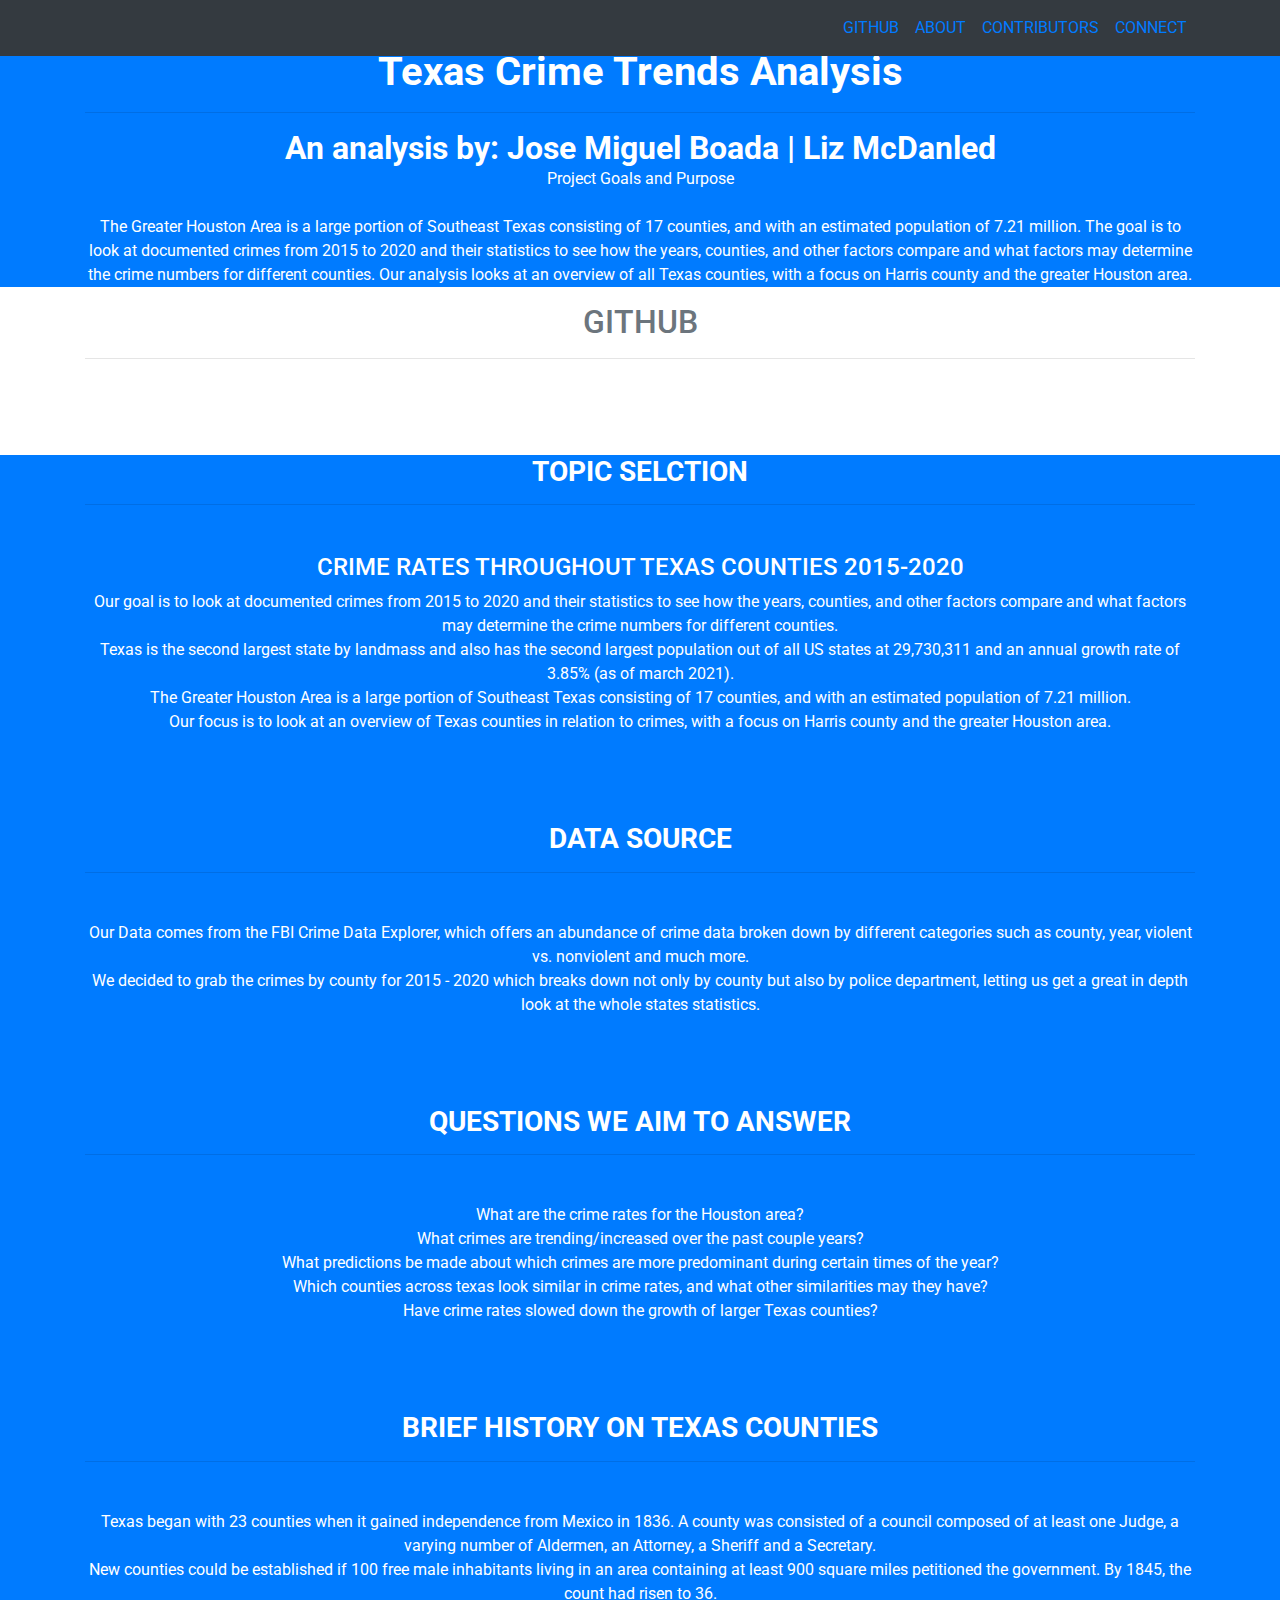
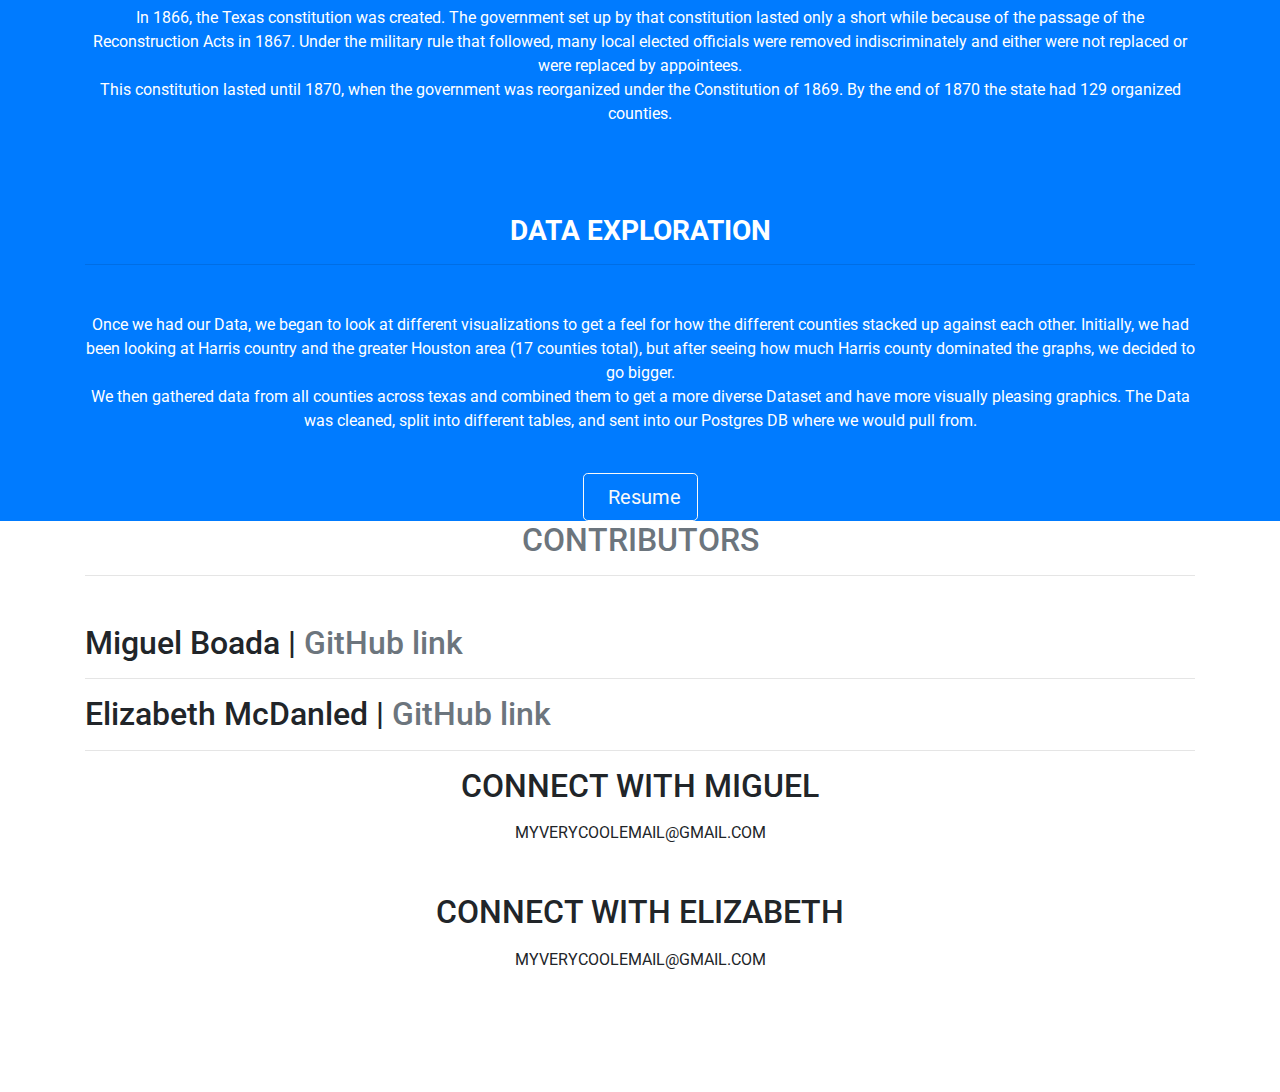
==== HTML_Deployment/index.html @ 26bda782 "Create index.html" ====
<!DOCTYPE html>
<html lang="en">

<head>
    <meta charset="utf-8" />
    <meta name="viewport" content="width=device-width, initial-scale=1, shrink-to-fit=no" />
    <meta name="description" content="" />
    <meta name="author" content="" />

    <title>Texas Crime Trends | Rice University Data Analytics Bootcamp Final</title>

    <!-- Bootstrap CSS -->
    <link rel="stylesheet" href="https://stackpath.bootstrapcdn.com/bootstrap/4.3.1/css/bootstrap.min.css"
        integrity="sha384-ggOyR0iXCbMQv3Xipma34MD+dH/1fQ784/j6cY/iJTQUOhcWr7x9JvoRxT2MZw1T" crossorigin="anonymous" />

    <!-- Font Awesome -->
    <link rel="stylesheet" href="https://use.fontawesome.com/releases/v5.8.1/css/all.css"
        integrity="sha384-50oBUHEmvpQ+1lW4y57PTFmhCaXp0ML5d60M1M7uH2+nqUivzIebhndOJK28anvf" crossorigin="anonymous" />

    <!-- Google Font -->
    <link href="https://fonts.googleapis.com/css?family=Roboto:100,300,400,500,700" rel="stylesheet" />

    <!-- Custom styles for this template -->
    <link href="assets/css/styles.css" rel="stylesheet" />
</head>

<body id="page-top">
    <!-- Navbar -->
    <nav class="navbar navbar-expand-lg bg-dark fixed-top text-uppercase" id="mainNav">
        <div class="container">
            <button class="navbar-toggler navbar-toggler-right text-uppercase text-white rounded" type="button"
                data-toggle="collapse" data-target="#navbarResponsive" aria-controls="navbarResponsive"
                aria-expanded="false" aria-label="Toggle navigation">
                <i class="fas fa-bars"></i>
            </button>
            <div class="collapse navbar-collapse" id="navbarResponsive">
                <ul class="navbar-nav ml-auto">
                    <li class="nav-item">
                        <a class="nav-link " href="#github">GitHub</a>
                    </li>
                    <li class="nav-item">
                        <a class="nav-link" href="#about">About</a>
                    </li>
                    <li class="nav-item">
                        <a class="nav-link" href="#contributors">Contributors</a>
                    </li>
                    <li class="nav-item">
                        <a class="nav-link" href="#connect">Connect</a>
                    </li>
                </ul>
            </div>
        </div>
    </nav>

    <!-- Header -->
    <header class="masthead bg-primary text-white text-center">
        <div class="container">
            <img class="img-fluid mb-5 d-block mx-auto rounded-circle" src="assets/img/jane.jpg" alt="" />
            <h1 class="mb-0 "><b>Texas Crime Trends Analysis</b></h1>
            <hr />
            <h2 class="mb-0">
                <b>An analysis by: Jose Miguel Boada | Liz McDanled</b>
            </h2>

            <!-- Replace this text with your brand statement or other short text about you. -->
            <p class="brand-statement">
                Project Goals and Purpose
                <br>
                <br>
                The Greater Houston Area is a large portion of Southeast Texas 
                consisting of 17 counties, and with an estimated population of 7.21 
                million. The goal is to look at documented crimes from 2015 to 
                2020 and their statistics to see how the years, counties, 
                and other factors compare and what factors may determine the 
                crime numbers for different counties. 
                Our analysis looks at an overview of all Texas counties, 
                with a focus on Harris county and the greater Houston area.
            </p>
        </div>
    </header>

    <!-- Portfolio Grid Section -->
    <section class="portfolio" id="github">
        <div class="container">
            <h2 class="text-center text-uppercase text-secondary mb-0">
                GitHub
            </h2>
            <hr class="star-dark mb-5" />

            <!-- Each project should include a header and a picture or animated gif.-->
            <div class="row">
                <div class="col-md-6 col-lg-4">
                    <a class="portfolio-item d-block mx-auto" data-toggle="modal" data-target="#portfolio-modal-1">
                        <div class="portfolio-item-caption d-flex position-absolute h-100 w-100">
                            <div class="portfolio-item-caption-content my-auto w-100 text-center text-white">
                                <p>Project #1</p>
                                <i class="fas fa-search-plus fa-2x"></i>
                            </div>
                        </div>
                        <img class="img-fluid" src="assets/img/portfolio/project1.jpg" alt="" />
                    </a>
                </div>
                <div class="col-md-6 col-lg-4">
                    <a class="portfolio-item d-block mx-auto" data-toggle="modal" data-target="#portfolio-modal-2">
                        <div class="portfolio-item-caption d-flex position-absolute h-100 w-100">
                            <div class="portfolio-item-caption-content my-auto w-100 text-center text-white">
                                <p>Project #2</p>
                                <i class="fas fa-search-plus fa-2x"></i>
                            </div>
                        </div>
                        <img class="img-fluid" src="assets/img/portfolio/project2.jpg" alt="" />
                    </a>
                </div>
                <div class="col-md-6 col-lg-4">
                    <a class="portfolio-item d-block mx-auto" data-toggle="modal" data-target="#portfolio-modal-3">
                        <div class="portfolio-item-caption d-flex position-absolute h-100 w-100">
                            <div class="portfolio-item-caption-content my-auto w-100 text-center text-white">
                                <p>Project #3</p>
                                <i class="fas fa-search-plus fa-2x"></i>
                            </div>
                        </div>
                        <img class="img-fluid" src="assets/img/portfolio/project3.jpg" alt="" />
                    </a>
                </div>
                <div class="col-md-6 col-lg-4">
                    <a class="portfolio-item d-block mx-auto" data-toggle="modal" data-target="#portfolio-modal-4">
                        <div class="portfolio-item-caption d-flex position-absolute h-100 w-100">
                            <div class="portfolio-item-caption-content my-auto w-100 text-center text-white">
                                <p>Project #4</p>
                                <i class="fas fa-search-plus fa-3x"></i>
                            </div>
                        </div>
                        <img class="img-fluid" src="assets/img/portfolio/project4.jpg" alt="" />
                    </a>
                </div>
                <div class="col-md-6 col-lg-4">
                    <a class="portfolio-item d-block mx-auto" data-toggle="modal" data-target="#portfolio-modal-5">
                        <div class="portfolio-item-caption d-flex position-absolute h-100 w-100">
                            <div class="portfolio-item-caption-content my-auto w-100 text-center text-white">
                                <p>Project #5</p>
                                <i class="fas fa-search-plus fa-2x"></i>
                            </div>
                        </div>
                        <img class="img-fluid" src="assets/img/portfolio/project5.jpg" alt="" />
                    </a>
                </div>
                <div class="col-md-6 col-lg-4">
                    <a class="portfolio-item d-block mx-auto" data-toggle="modal" data-target="#portfolio-modal-6">
                        <div class="portfolio-item-caption d-flex position-absolute h-100 w-100">
                            <div class="portfolio-item-caption-content my-auto w-100 text-center text-white">
                                <p>Project #6</p>
                                <i class="fas fa-search-plus fa-2x"></i>
                            </div>
                        </div>
                        <img class="img-fluid" src="assets/img/portfolio/project6.jpg" alt="" />
                    </a>
                </div>
            </div>
        </div>
    </section>

    <!-- About Section -->
    <section class="bg-primary text-white mb-0" id="about">
        <div class="container">
            <h3 class="text-center text-uppercase text-white">
                <b>Topic Selction</b>
            </h3>
            <hr class="star-light mb-5" />

            <h4 class="text-center text-uppercase text-white">
                Crime Rates throughout Texas counties 2015-2020 
            </h4>
            <!-- <hr class="star-light mb-5" /> -->

            <p class="about-me text-center">
                Our goal is to look at documented crimes from 2015 to 2020 
                and their statistics to see how the years, counties, and other 
                factors compare and what factors may determine the crime numbers 
                for different counties.
                <br>
                Texas is the second largest state by landmass and also has the 
                second largest population out of all US states at 29,730,311 and 
                an annual growth rate of 3.85% (as of march 2021).
                <br>
                The Greater Houston Area is a large portion of Southeast Texas 
                consisting of 17 counties, and with an estimated population of 
                7.21 million. 
                <br>
                Our focus is to look at an overview of Texas counties in relation 
                to crimes, with a focus on Harris county and the greater Houston 
                area. 
            </p>

            <br>
            <br>
            <br>

            <h3 class="text-center text-uppercase text-white">
                <b>Data Source</b>
            </h3>
            <hr class="star-light mb-5" />

            <p class="about-me text-center">
                Our Data comes from the FBI Crime Data Explorer, 
                which offers an abundance of crime data broken down by 
                different categories such as county, year, violent vs. 
                nonviolent and much more. 
                <br>
                We decided to grab the crimes by county for 2015 - 2020 
                which breaks down not only by county but also by police 
                department, letting us get a great in depth look at the 
                whole states statistics.
            </p>

            <br>
            <br>
            <br>

            <h3 class="text-center text-uppercase text-white">
                <b>Questions we aim to answer</b>
            </h3>
            <hr class="star-light mb-5" />

            <p class="about-me text-center">
                What are the crime rates for the Houston area?
               <br>
                What crimes are trending/increased over the past couple years?
               <br>
                What predictions be made about which crimes are more predominant during certain times of the year?
               <br>
                Which counties across texas look similar in crime rates, and what other similarities may they have?
               <br>
                Have crime rates slowed down the growth of larger Texas counties? 
            </p>

            <br>
            <br>
            <br>

            <h3 class="text-center text-uppercase text-white">
                <b>Brief History on Texas Counties</b>
            </h3>
            <hr class="star-light mb-5" />

            <p class="about-me text-center">
                Texas began with 23 counties when it gained independence 
                from Mexico in 1836. A county was consisted of a council 
                composed of at least one Judge, a varying number of Aldermen, 
                an Attorney, a Sheriff and a Secretary. 
                <br>
                New counties could be established if 100 free male inhabitants 
                living in an area containing at least 900 square miles petitioned 
                the government. By 1845, the count had risen to 36.
                <br>
                In 1866, the Texas constitution was created. The government 
                set up by that constitution lasted only a short while because of 
                the passage of the Reconstruction Acts in 1867. Under the military 
                rule that followed, many local elected officials were removed 
                indiscriminately and either were not replaced or were replaced by 
                appointees. 
                <br>
                This constitution lasted until 1870, when the government was 
                reorganized under the Constitution of 1869. By the end of 1870 
                the state had 129 organized counties.  
            </p>

            <br>
            <br>
            <br>

            <h3 class="text-center text-uppercase text-white">
                <b>Data Exploration
                </b>
            </h3>
            <hr class="star-light mb-5" />

            <p class="about-me text-center">
                Once we had our Data, we began to look at different visualizations 
                to get a feel for how the different counties stacked up against 
                each other. Initially, we had been looking at Harris country and 
                the greater Houston area (17 counties total), but after seeing how 
                much Harris county dominated the graphs, we decided to go bigger.
                <br>
                We then gathered data from all counties across texas and combined 
                them to get a more diverse Dataset and have more visually pleasing 
                graphics. The Data was cleaned, split into different tables, and 
                sent into our Postgres DB where we would pull from.  
            </p>

        </div>
        <div class="container">
            <div class="col-md-10 offset-md-1">
                <div class="row text-center skills-row">

                    <!-- Replace these icons and text with skills you want to show case -->
                    <!-- You should ideally not include any more than 5-6 tech skills -->
                    <div class="col">
                        <i class="fab fa-html5 fa-3x"></i>
                    </div>
                    <div class="col">
                        <i class="fab fa-css3-alt fa-3x"></i>
                    </div>
                    <div class="col">
                        <i class="fab fa-js-square fa-3x"></i>
                    </div>
                    <div class="col">
                        <i class="fab fa-node fa-3x"></i>
                    </div>
                    <div class="col">
                        <i class="fab fa-git fa-3x"></i>
                    </div>
                </div>
            </div>
            <div class="text-center mt-4">
                <a class="btn btn-lg btn-outline-light" href="#">
                    <i class="fas fa-download mr-2"></i>
                    Resume
                </a>
            </div>
        </div>
    </section>

    <!-- Education -->
    <section class="education" id="contributors">
        <div class="container">
            <h2 class="text-center text-uppercase text-secondary mb-0">
                Contributors
            </h2>
            <hr class="star-dark mb-5" />
            <div class="credential">
                <h2 class="location mb-0">
                    Miguel Boada |
                    <span class="credential-date text-muted">GitHub link</span>
                    <li class="list-inline-item">
                        <a class="btn-social text-center rounded-circle" href="https://github.com/MiguelB512">
                            <i class="fab fa-github"></i>
                        </a>
                    </li>
                </h2>
            </div>
            <hr class="credential-divider" />
            <div class="credential">
                <h2 class="location mb-0">
                    Elizabeth McDanled |
                    <span class="credential-date text-muted">GitHub link</span>
                    <li class="list-inline-item">
                        <a class="btn-social text-center rounded-circle" href="https://github.com/liz-mcdaneld">
                            <i class="fab fa-github"></i>
                        </a>
                    </li>
                </h2>
                </p>
            </div>
            <hr class="credential-divider" />
        </div>
    </section>

    <!-- Footer -->
    <footer class="footer text-center" id="connect">
        <div class="container">
            <div class="row">
                <div class="col-md-6 offset-md-3">
                    <h2 class="text-center text-uppercase mb-3">
                        Connect with Miguel
                    </h2>
                    <p class="text-uppercase mb-4">
                        myverycoolemail@gmail.com
                    </p>
                    <ul class="list-inline mb-0">
                        <li class="list-inline-item">
                            <a class="btn-social text-center rounded-circle" href="#">
                                <i class="fab fa-fw fa-linkedin-in"></i>
                            </a>
                        </li>
                    </ul>
                </div>
            </div>
        </div>
    </footer>

    <!-- Footer -->
    <footer class="footer text-center" id="connect">
        <div class="container">
            <div class="row">
                <div class="col-md-6 offset-md-3">
                    <h2 class="text-center text-uppercase mb-3">
                        Connect with Elizabeth
                    </h2>
                    <p class="text-uppercase mb-4">
                        myverycoolemail@gmail.com
                    </p>
                    <ul class="list-inline mb-0">
                        <li class="list-inline-item">
                            <a class="btn-social text-center rounded-circle" href="#">
                                <i class="fab fa-fw fa-linkedin-in"></i>
                            </a>
                        </li>
                    </ul>
                </div>
            </div>
        </div>
    </footer>

    <div class="copyright py-4 text-center text-white">
        <div class="container">
            <small>Copyright &copy; Miguel Boada and Elizabeth McDaneld 2022</small>
        </div>
    </div>



    <!-- Portfolio Modals: These are what open up when you click on each project. Replace the information as needed. -->
    <!-- Portfolio Modal 1 -->
    <div class="modal portfolio-modal mfp-hide" id="portfolio-modal-1">
        <div class="portfolio-modal-dialog bg-white">
            <a class="close-button portfolio-modal-dismiss" href="#" data-dismiss="modal">
                <i class="fa fa-2x fa-times close-link"></i>
            </a>
            <div class="container text-center">
                <div class="row">
                    <div class="col-lg-8 mx-auto">
                        <h2 class="text-secondary text-uppercase mb-0">
                            Project Name 1
                        </h2>
                        <hr class="star-dark mb-5" />
                        <img class="img-fluid mb-5" src="img/portfolio/project1.jpg" alt="" />
                        <p class="mb-5">
                            Lorem ipsum dolor sit amet, consectetur
                            adipisicing elit. Mollitia neque assumenda ipsam
                            nihil, molestias magnam, recusandae quos quis
                            inventore quisquam velit asperiores, vitae?
                            Reprehenderit soluta, eos quod consequuntur
                            itaque. Nam.
                        </p>
                        <a class="btn btn-primary portfolio-modal-dismiss" href="#">
                            Live Demo</a>
                        <a class="btn btn-primary portfolio-modal-dismiss" href="#">
                            View Code</a>
                    </div>
                </div>
            </div>
        </div>
    </div>

    <!-- Portfolio Modal 2 -->
    <div class="modal portfolio-modal mfp-hide" id="portfolio-modal-2">
        <div class="portfolio-modal-dialog bg-white">
            <a class="close-button portfolio-modal-dismiss" href="#" data-dismiss="modal">
                <i class="fa fa-2x fa-times close-link"></i>
            </a>
            <div class="container text-center">
                <div class="row">
                    <div class="col-lg-8 mx-auto">
                        <h2 class="text-secondary text-uppercase mb-0">
                            Project Name
                        </h2>
                        <hr class="star-dark mb-5" />
                        <img class="img-fluid mb-5" src="img/portfolio/project2.jpg" alt="" />
                        <p class="mb-5">
                            Lorem ipsum dolor sit amet, consectetur
                            adipisicing elit. Mollitia neque assumenda ipsam
                            nihil, molestias magnam, recusandae quos quis
                            inventore quisquam velit asperiores, vitae?
                            Reprehenderit soluta, eos quod consequuntur
                            itaque. Nam.
                        </p>
                        <a class="btn btn-primary portfolio-modal-dismiss" href="#">
                            Live Demo
                        </a>

                        <a class="btn btn-primary portfolio-modal-dismiss" href="#">
                            View Code</a>
                    </div>
                </div>
            </div>
        </div>
    </div>

    <!-- Portfolio Modal 3 -->
    <div class="modal portfolio-modal mfp-hide" id="portfolio-modal-3">
        <div class="portfolio-modal-dialog bg-white">
            <a class="close-button portfolio-modal-dismiss" href="#" data-dismiss="modal">
                <i class="fa fa-2x fa-times close-link"></i>
            </a>
            <div class="container text-center">
                <div class="row">
                    <div class="col-lg-8 mx-auto">
                        <h2 class="text-secondary text-uppercase mb-0">
                            Project Name
                        </h2>
                        <hr class="star-dark mb-5" />
                        <img class="img-fluid mb-5" src="img/portfolio/project3.jpg" alt="" />
                        <p class="mb-5">
                            Lorem ipsum dolor sit amet, consectetur
                            adipisicing elit. Mollitia neque assumenda ipsam
                            nihil, molestias magnam, recusandae quos quis
                            inventore quisquam velit asperiores, vitae?
                            Reprehenderit soluta, eos quod consequuntur
                            itaque. Nam.
                        </p>
                        <a class="btn btn-primary portfolio-modal-dismiss" href="#">
                            Live Demo
                        </a>

                        <a class="btn btn-primary portfolio-modal-dismiss" href="#">
                            View Code</a>
                    </div>
                </div>
            </div>
        </div>
    </div>

    <!-- Portfolio Modal 4 -->
    <div class="modal portfolio-modal mfp-hide" id="portfolio-modal-4">
        <div class="portfolio-modal-dialog bg-white">
            <a class="close-button portfolio-modal-dismiss" href="#" data-dismiss="modal">
                <i class="fa fa-2x fa-times close-link"></i>
            </a>
            <div class="container text-center">
                <div class="row">
                    <div class="col-lg-8 mx-auto">
                        <h2 class="text-secondary text-uppercase mb-0">
                            Project Name
                        </h2>
                        <hr class="star-dark mb-5" />
                        <img class="img-fluid mb-5" src="img/portfolio/project4.jpg" alt="" />
                        <p class="mb-5">
                            Lorem ipsum dolor sit amet, consectetur
                            adipisicing elit. Mollitia neque assumenda ipsam
                            nihil, molestias magnam, recusandae quos quis
                            inventore quisquam velit asperiores, vitae?
                            Reprehenderit soluta, eos quod consequuntur
                            itaque. Nam.
                        </p>
                        <a class="btn btn-primary portfolio-modal-dismiss" href="#">
                            Live Demo
                        </a>

                        <a class="btn btn-primary portfolio-modal-dismiss" href="#">
                            View Code</a>
                    </div>
                </div>
            </div>
        </div>
    </div>

    <!-- Portfolio Modal 5 -->
    <div class="modal portfolio-modal mfp-hide" id="portfolio-modal-5">
        <div class="portfolio-modal-dialog bg-white">
            <a class="close-button portfolio-modal-dismiss" href="#" data-dismiss="modal">
                <i class="fa fa-2x fa-times close-link"></i>
            </a>
            <div class="container text-center">
                <div class="row">
                    <div class="col-lg-8 mx-auto">
                        <h2 class="text-secondary text-uppercase mb-0">
                            Project Name
                        </h2>
                        <hr class="star-dark mb-5" />
                        <img class="img-fluid mb-5" src="img/portfolio/project5.jpg" alt="" />
                        <p class="mb-5">
                            Lorem ipsum dolor sit amet, consectetur
                            adipisicing elit. Mollitia neque assumenda ipsam
                            nihil, molestias magnam, recusandae quos quis
                            inventore quisquam velit asperiores, vitae?
                            Reprehenderit soluta, eos quod consequuntur
                            itaque. Nam.
                        </p>
                        <a class="btn btn-primary portfolio-modal-dismiss" href="#">
                            Live Demo
                        </a>

                        <a class="btn btn-primary portfolio-modal-dismiss" href="#">
                            View Code</a>
                    </div>
                </div>
            </div>
        </div>
    </div>

    <!-- Portfolio Modal 6 -->
    <div class="modal portfolio-modal mfp-hide" id="portfolio-modal-6">
        <div class="portfolio-modal-dialog bg-white">
            <a class="close-button portfolio-modal-dismiss" href="#" data-dismiss="modal">
                <i class="fa fa-2x fa-times close-link"></i>
            </a>
            <div class="container text-center">
                <div class="row">
                    <div class="col-lg-8 mx-auto">
                        <h2 class="text-secondary text-uppercase mb-0">
                            Project Name
                        </h2>
                        <hr class="star-dark mb-5" />
                        <img class="img-fluid mb-5" src="img/portfolio/project6.jpg" alt="" />
                        <p class="mb-5">
                            Lorem ipsum dolor sit amet, consectetur
                            adipisicing elit. Mollitia neque assumenda ipsam
                            nihil, molestias magnam, recusandae quos quis
                            inventore quisquam velit asperiores, vitae?
                            Reprehenderit soluta, eos quod consequuntur
                            itaque. Nam.
                        </p>
                        <a class="btn btn-primary portfolio-modal-dismiss" href="#">
                            Live Demo
                        </a>

                        <a class="btn btn-primary portfolio-modal-dismiss" href="#">
                            View Code</a>
                    </div>
                </div>
            </div>
        </div>
    </div>

    <!-- Bootstrap core JavaScript -->
    <script src="https://code.jquery.com/jquery-3.3.1.slim.min.js"
        integrity="sha384-q8i/X+965DzO0rT7abK41JStQIAqVgRVzpbzo5smXKp4YfRvH+8abtTE1Pi6jizo"
        crossorigin="anonymous"></script>
    <script src="https://cdnjs.cloudflare.com/ajax/libs/popper.js/1.14.7/umd/popper.min.js"
        integrity="sha384-UO2eT0CpHqdSJQ6hJty5KVphtPhzWj9WO1clHTMGa3JDZwrnQq4sF86dIHNDz0W1"
        crossorigin="anonymous"></script>
    <script src="https://stackpath.bootstrapcdn.com/bootstrap/4.3.1/js/bootstrap.min.js"
        integrity="sha384-JjSmVgyd0p3pXB1rRibZUAYoIIy6OrQ6VrjIEaFf/nJGzIxFDsf4x0xIM+B07jRM"
        crossorigin="anonymous"></script>

    <!-- Plugin JavaScript -->
    <script src="https://code.jquery.com/ui/1.12.0/jquery-ui.js"
        integrity="sha256-0YPKAwZP7Mp3ALMRVB2i8GXeEndvCq3eSl/WsAl1Ryk=" crossorigin="anonymous"></script>
</body>

</html>
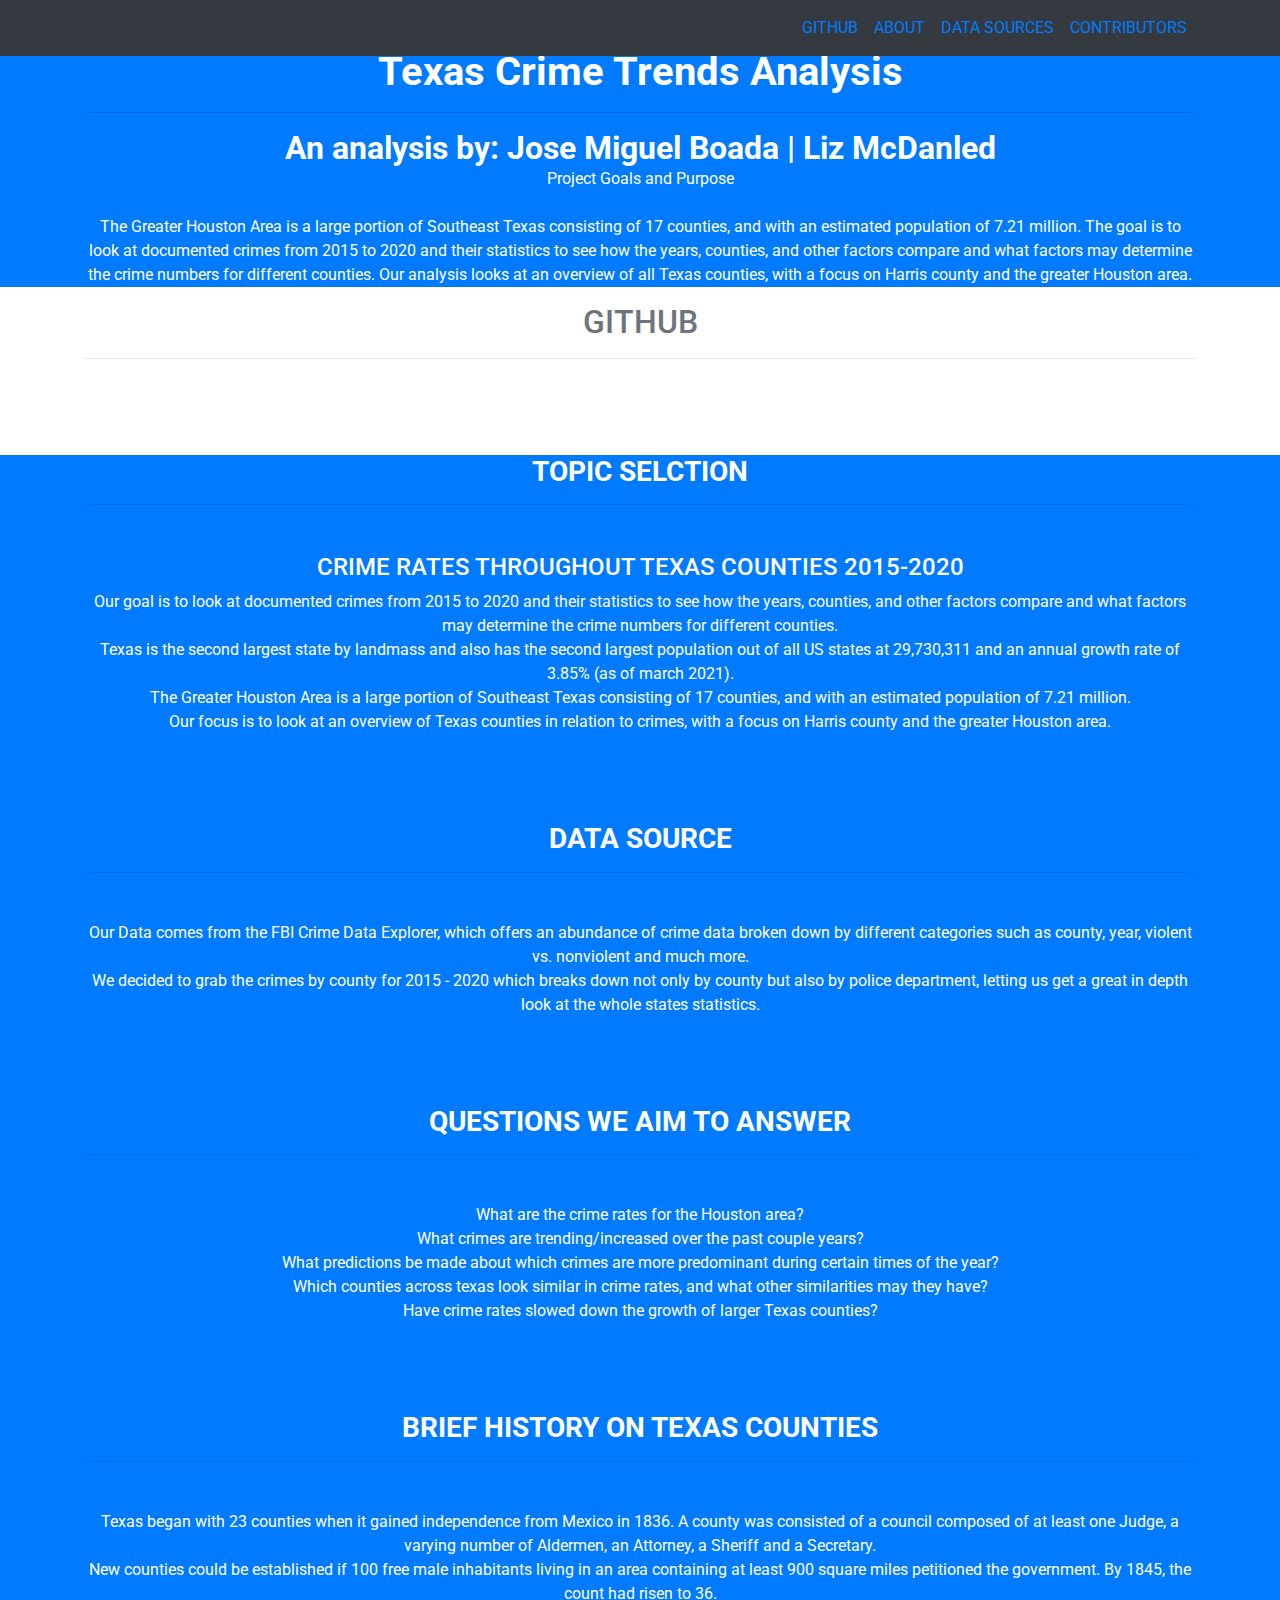
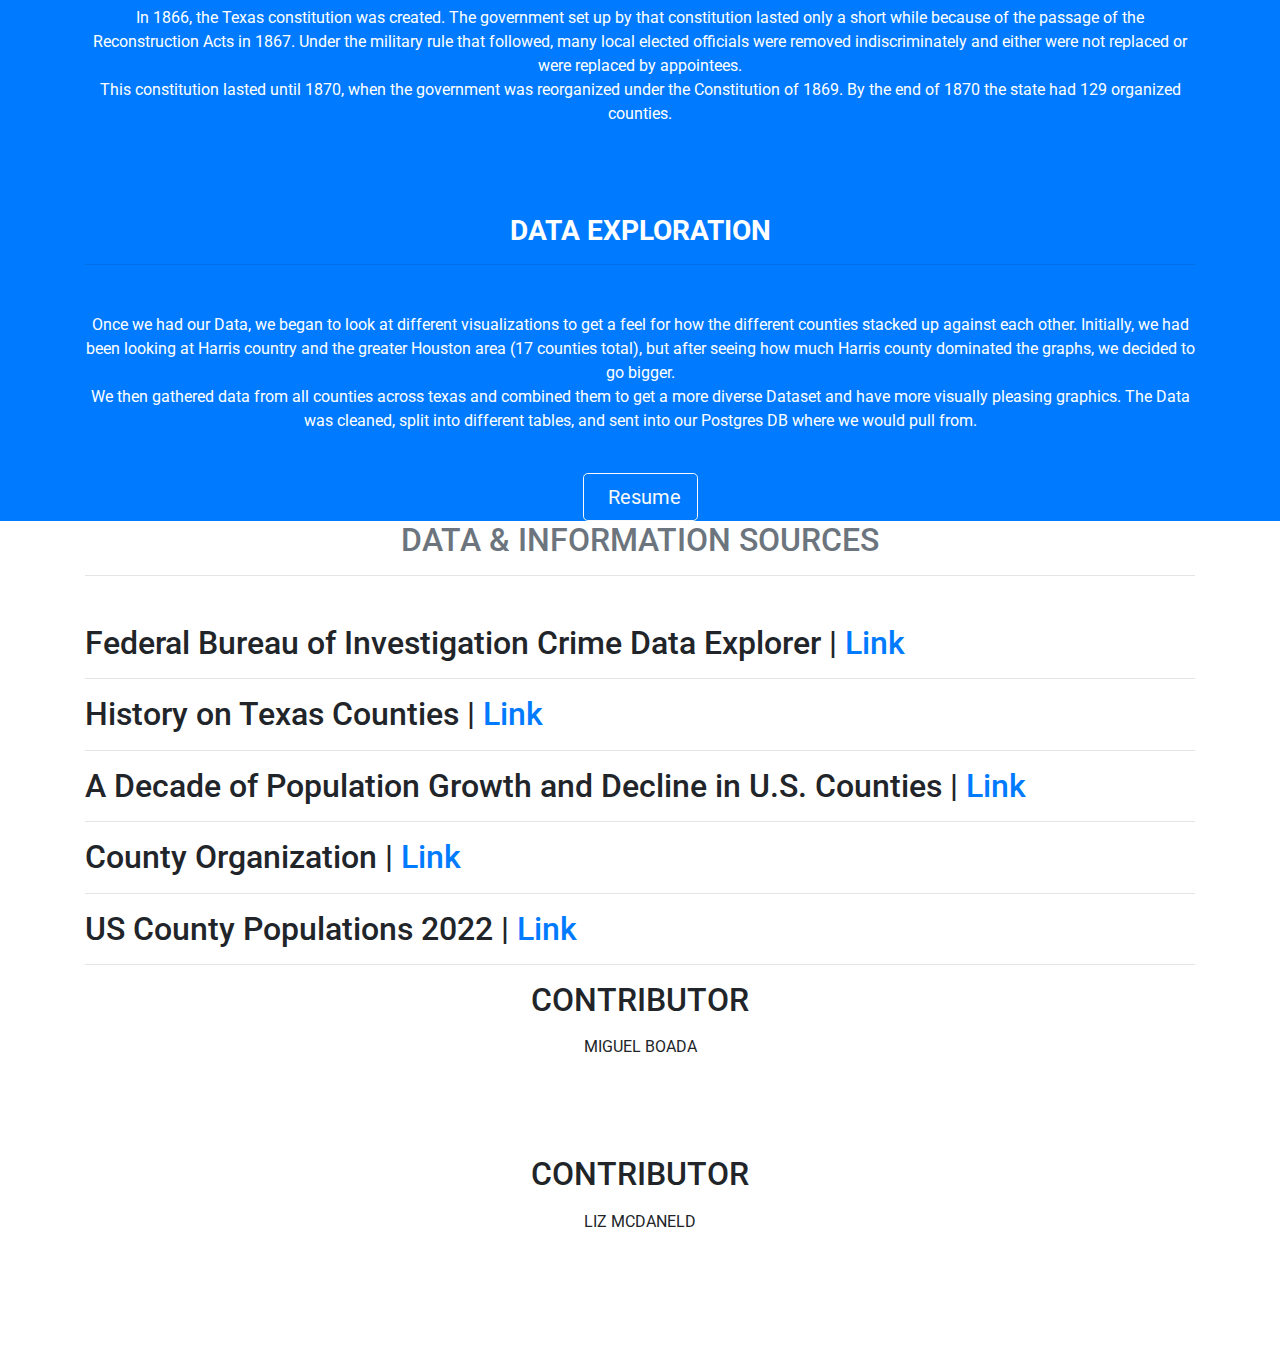
==== commit 069fe6d4: "Update index.html" ====
--- a/HTML_Deployment/index.html
+++ b/HTML_Deployment/index.html
@@ -42,10 +42,10 @@
                         <a class="nav-link" href="#about">About</a>
                     </li>
                     <li class="nav-item">
-                        <a class="nav-link" href="#contributors">Contributors</a>
+                        <a class="nav-link" href="#sources">Data Sources</a>
                     </li>
                     <li class="nav-item">
-                        <a class="nav-link" href="#connect">Connect</a>
+                        <a class="nav-link" href="#contributors">Contributors</a>
                     </li>
                 </ul>
             </div>
@@ -97,7 +97,7 @@
                                 <i class="fas fa-search-plus fa-2x"></i>
                             </div>
                         </div>
-                        <img class="img-fluid" src="assets/img/portfolio/project1.jpg" alt="" />
+                        <img class="img-fluid" src="assets/img/portfolio/Greater_Houston_Pie_Chart_Edited.jpg" alt="" />
                     </a>
                 </div>
                 <div class="col-md-6 col-lg-4">
@@ -321,50 +321,71 @@
     </section>
 
     <!-- Education -->
-    <section class="education" id="contributors">
+    <section class="education" id="sources">
         <div class="container">
             <h2 class="text-center text-uppercase text-secondary mb-0">
-                Contributors
+                Data & Information Sources
             </h2>
             <hr class="star-dark mb-5" />
             <div class="credential">
                 <h2 class="location mb-0">
-                    Miguel Boada |
-                    <span class="credential-date text-muted">GitHub link</span>
-                    <li class="list-inline-item">
-                        <a class="btn-social text-center rounded-circle" href="https://github.com/MiguelB512">
-                            <i class="fab fa-github"></i>
-                        </a>
-                    </li>
+                    Federal Bureau of Investigation Crime Data Explorer | 
+                    <span class="credential-date text-muted">
+                        <a href="https://crime-data-explorer.fr.cloud.gov/pages/explorer/crime/crime-trend" target="_blank"> Link </a>
+                    </span>
                 </h2>
             </div>
             <hr class="credential-divider" />
             <div class="credential">
                 <h2 class="location mb-0">
-                    Elizabeth McDanled |
-                    <span class="credential-date text-muted">GitHub link</span>
-                    <li class="list-inline-item">
-                        <a class="btn-social text-center rounded-circle" href="https://github.com/liz-mcdaneld">
-                            <i class="fab fa-github"></i>
-                        </a>
-                    </li>
+                    History on Texas Counties | 
+                    <span class="credential-date text-muted">
+                        <a href="https://www.texastribune.org/2018/07/03/beto-orourke-visited-all-254-counties-texas-why-are-there-so-many/" target="_blank"> Link </a>
+                    </span>
                 </h2>
-                </p>
             </div>
             <hr class="credential-divider" />
-        </div>
+            <div class="credential">
+                <h2 class="location mb-0">
+                    A Decade of Population Growth and Decline in U.S. Counties | 
+                    <span class="credential-date text-muted">
+                        <a href="https://www.visualcapitalist.com/mapping-a-decade-of-us-population-growth/" target="_blank"> Link </a>
+                    </span>
+                </h2>
+            </div>
+            <hr class="credential-divider" />
+            <div class="credential">
+                <h2 class="location mb-0">
+                    County Organization | 
+                    <span class="credential-date text-muted">
+                        <a href="https://www.tshaonline.org/handbook/entries/county-organization" target="_blank"> Link </a>
+                    </span>
+                </h2>
+            </div>
+            <hr class="credential-divider" />
+            <div class="credential">
+                <h2 class="location mb-0">
+                    US County Populations 2022 | 
+                    <span class="credential-date text-muted">
+                        <a href="https://worldpopulationreview.com/us-counties" target="_blank"> Link </a>
+                    </span>
+                </h2>
+            </div>
+            <hr class="credential-divider" />
+        </div>
+        
     </section>
 
     <!-- Footer -->
-    <footer class="footer text-center" id="connect">
+    <footer class="footer text-center" id="contributors">
         <div class="container">
             <div class="row">
                 <div class="col-md-6 offset-md-3">
                     <h2 class="text-center text-uppercase mb-3">
-                        Connect with Miguel
+                        Contributor
                     </h2>
                     <p class="text-uppercase mb-4">
-                        myverycoolemail@gmail.com
+                        Miguel Boada
                     </p>
                     <ul class="list-inline mb-0">
                         <li class="list-inline-item">
@@ -372,27 +393,33 @@
                                 <i class="fab fa-fw fa-linkedin-in"></i>
                             </a>
                         </li>
+                        <li class="list-inline-item">
+                            <a class="btn-social text-center rounded-circle" href="https://github.com/miguelB512">
+                                <i class="fab fa-github"></i>
+                            </a>
+                        </li>
                     </ul>
                 </div>
             </div>
-        </div>
-    </footer>
-
-    <!-- Footer -->
-    <footer class="footer text-center" id="connect">
-        <div class="container">
-            <div class="row">
-                <div class="col-md-6 offset-md-3">
+
+                    <br>
+                    <br>
+
                     <h2 class="text-center text-uppercase mb-3">
-                        Connect with Elizabeth
+                        Contributor
                     </h2>
                     <p class="text-uppercase mb-4">
-                        myverycoolemail@gmail.com
+                        Liz McDaneld
                     </p>
                     <ul class="list-inline mb-0">
                         <li class="list-inline-item">
                             <a class="btn-social text-center rounded-circle" href="#">
                                 <i class="fab fa-fw fa-linkedin-in"></i>
+                            </a>
+                        </li>
+                        <li class="list-inline-item">
+                            <a class="btn-social text-center rounded-circle" href="https://github.com/liz-mcdaneld">
+                                <i class="fab fa-github"></i>
                             </a>
                         </li>
                     </ul>
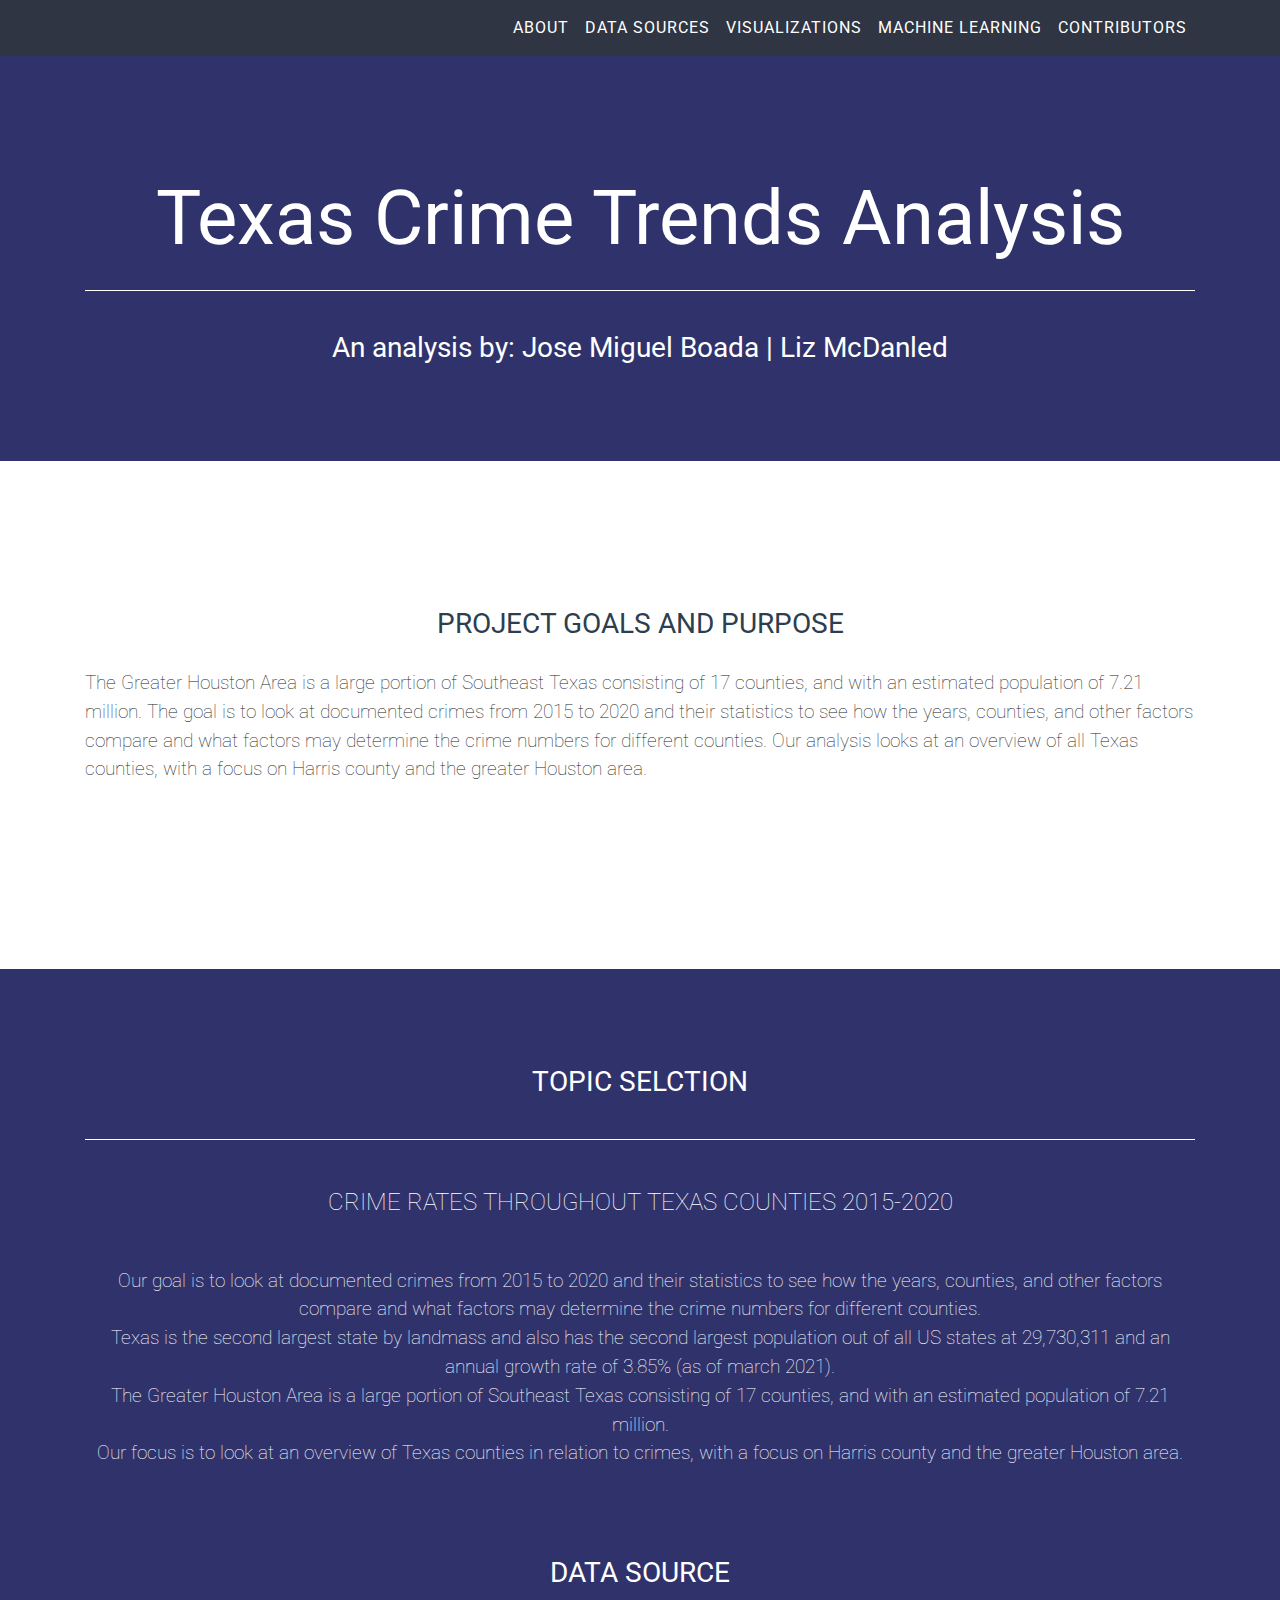
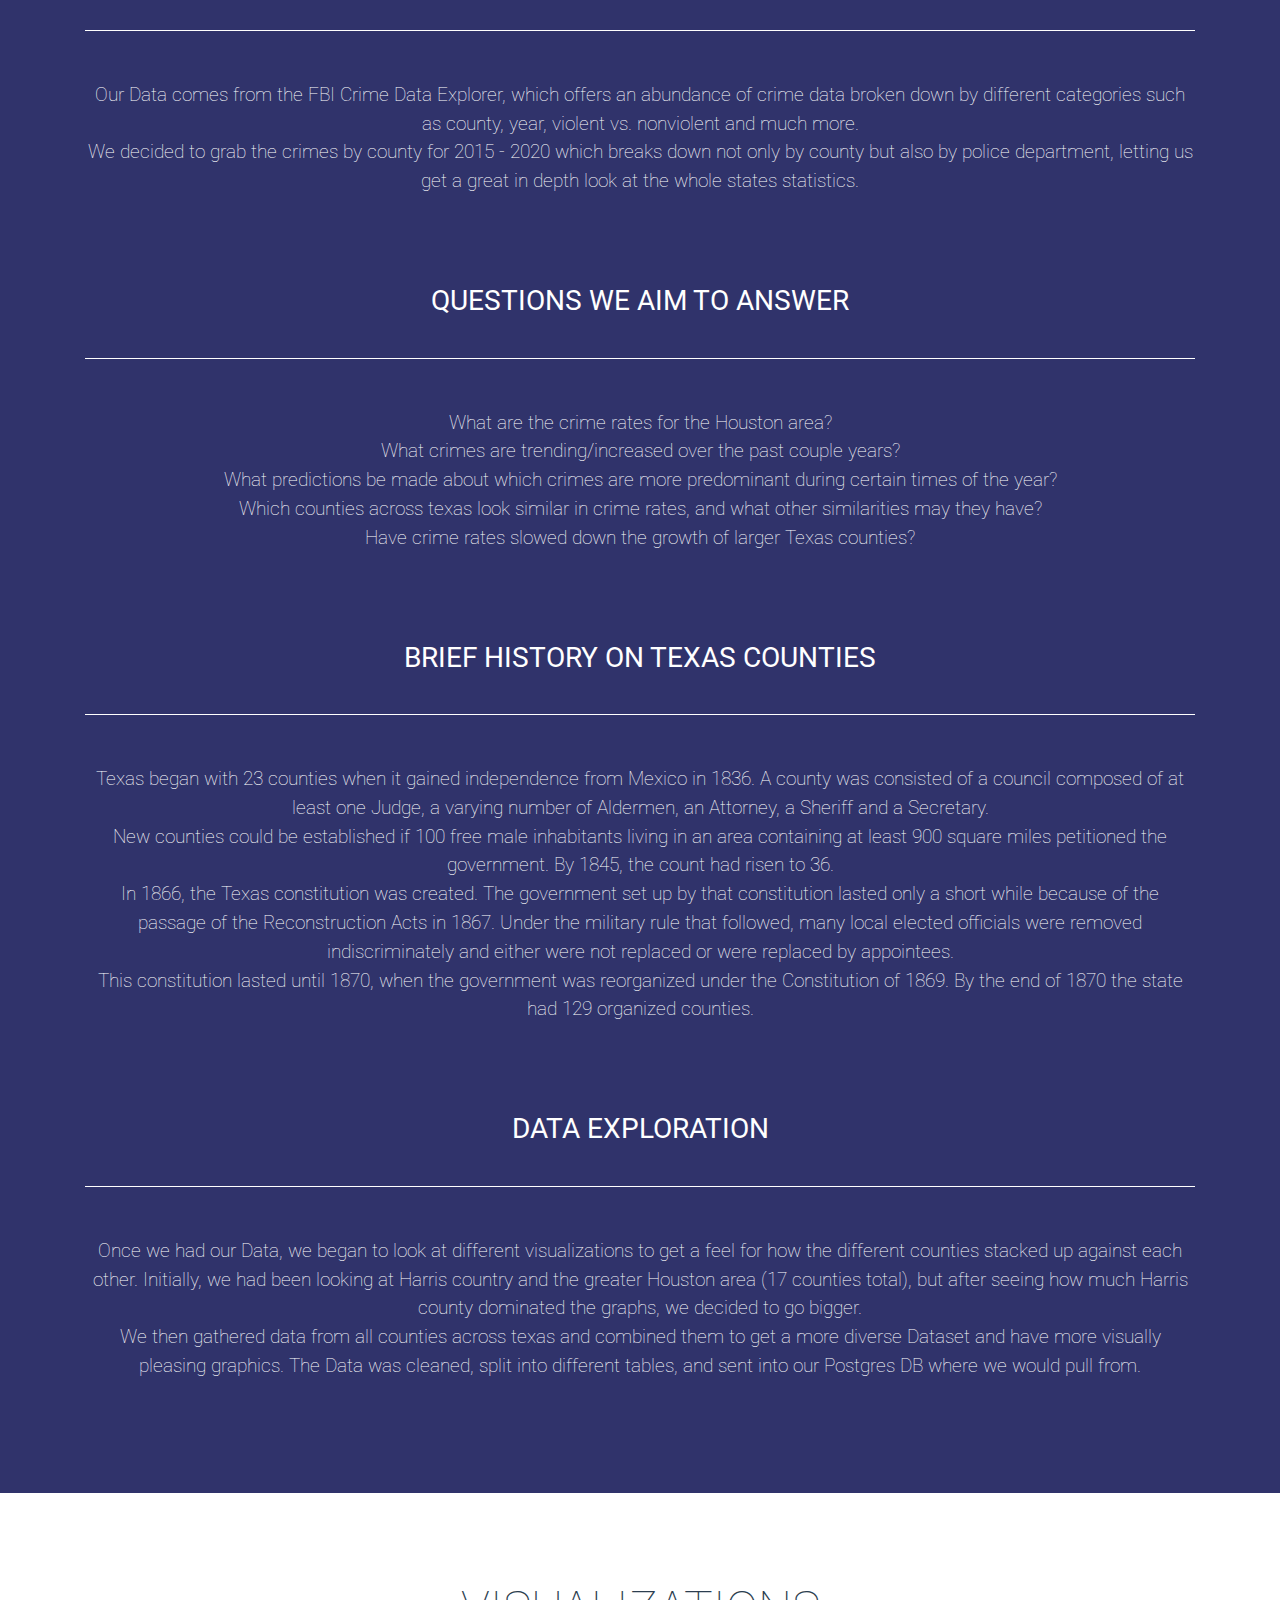
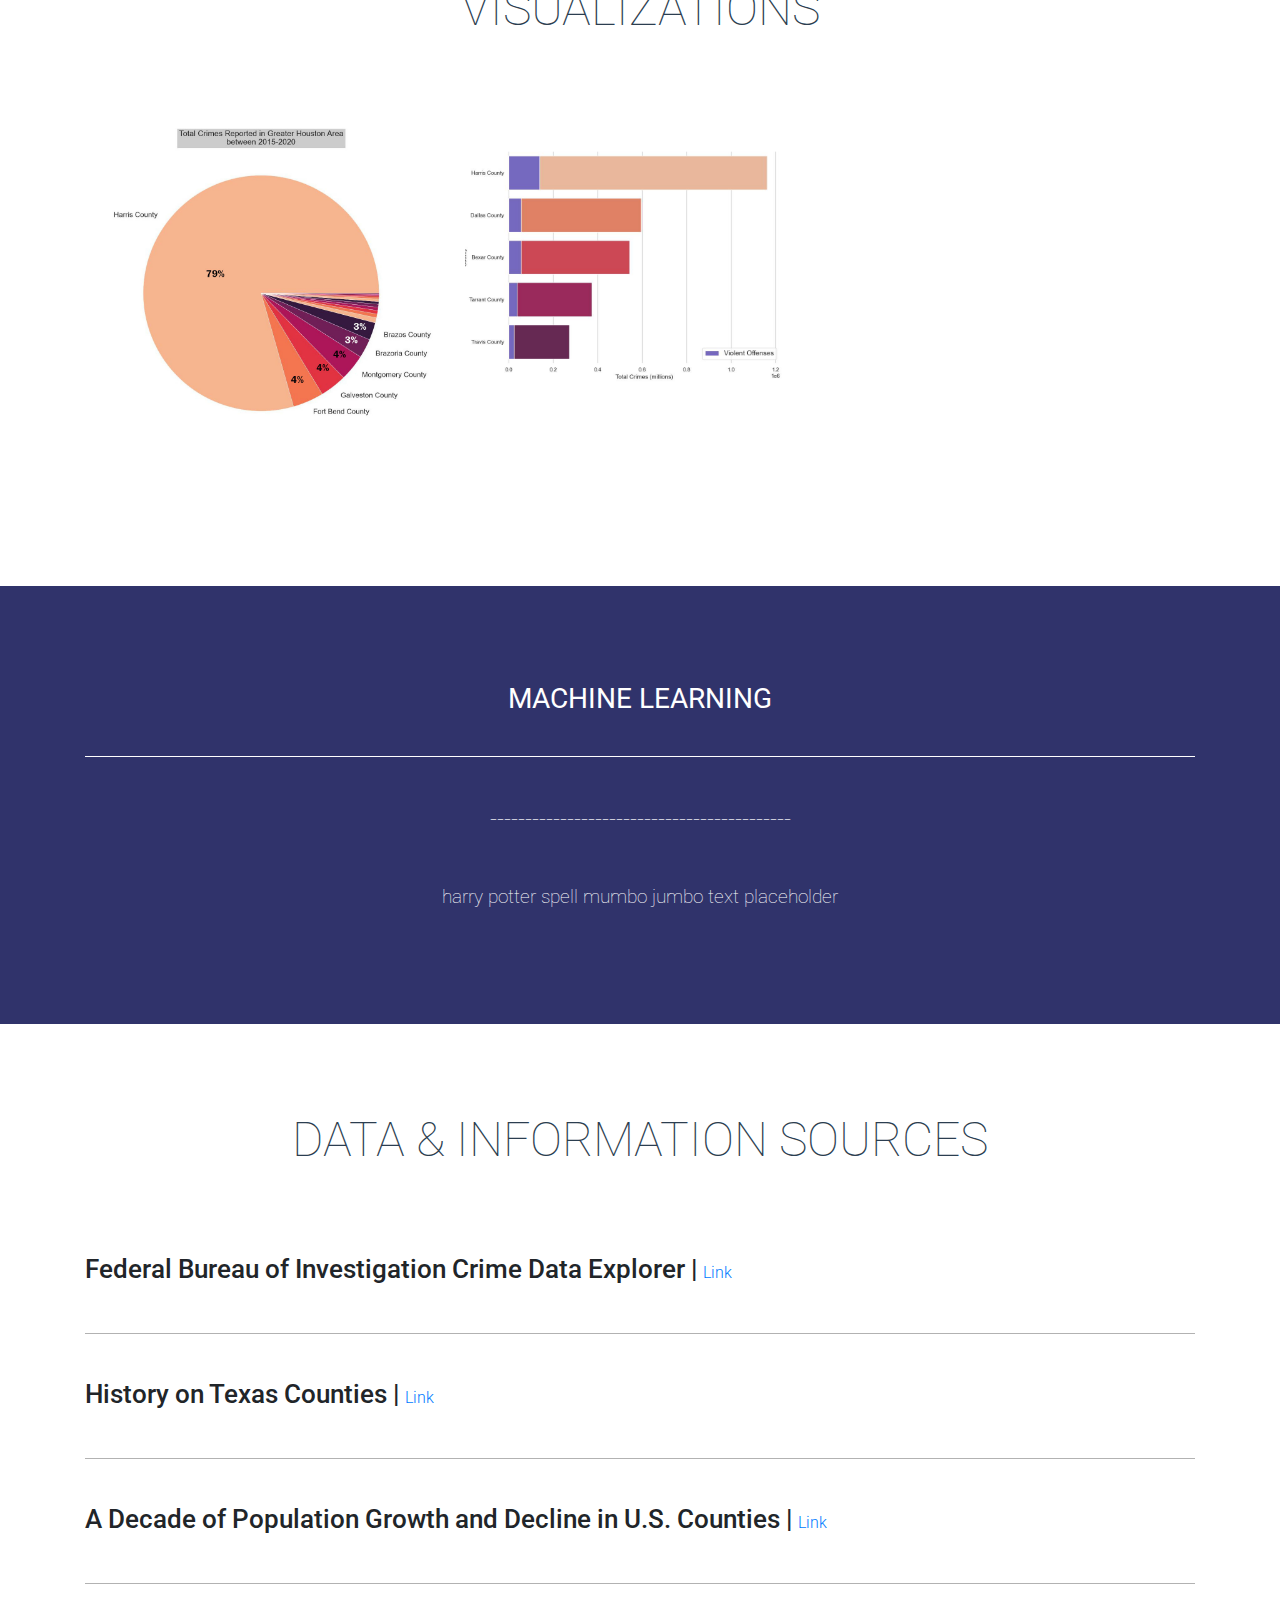
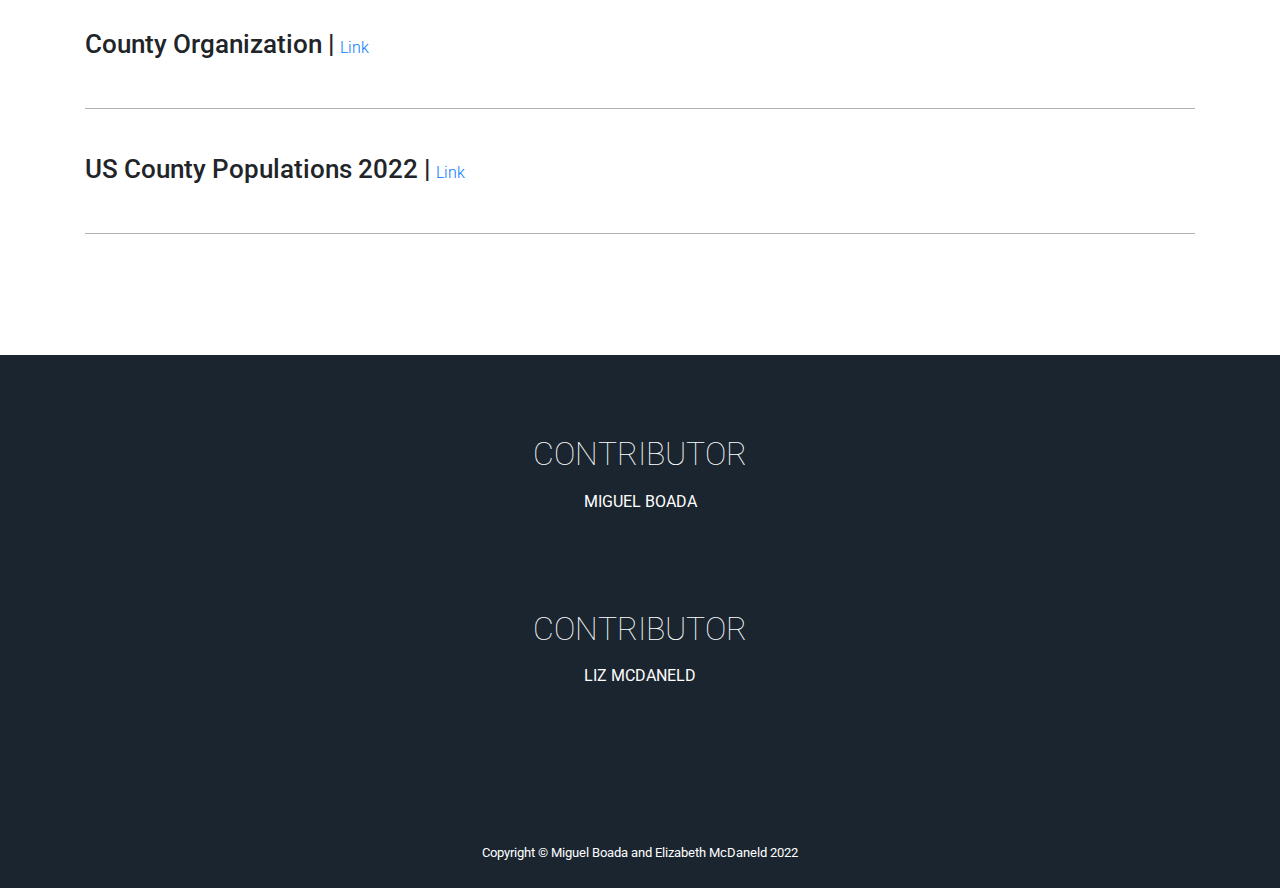
==== commit d08ae966: "Update index.html" ====
--- a/HTML_Deployment/index.html
+++ b/HTML_Deployment/index.html
@@ -7,7 +7,7 @@
     <meta name="description" content="" />
     <meta name="author" content="" />
 
-    <title>Texas Crime Trends | Rice University Data Analytics Bootcamp Final</title>
+    <title>Texas Crime Trends | Rice University Data Analytics Bootcamp Final Project</title>
 
     <!-- Bootstrap CSS -->
     <link rel="stylesheet" href="https://stackpath.bootstrapcdn.com/bootstrap/4.3.1/css/bootstrap.min.css"
@@ -36,15 +36,18 @@
             <div class="collapse navbar-collapse" id="navbarResponsive">
                 <ul class="navbar-nav ml-auto">
                     <li class="nav-item">
-                        <a class="nav-link " href="#github">GitHub</a>
-                    </li>
-                    <li class="nav-item">
                         <a class="nav-link" href="#about">About</a>
                     </li>
                     <li class="nav-item">
                         <a class="nav-link" href="#sources">Data Sources</a>
                     </li>
                     <li class="nav-item">
+                        <a class="nav-link " href="#visualization">visualizations</a>
+                    </li>
+                    <li class="nav-item">
+                        <a class="nav-link" href="#machine learning">Machine Learning</a>
+                    </li>
+                    <li class="nav-item">
                         <a class="nav-link" href="#contributors">Contributors</a>
                     </li>
                 </ul>
@@ -61,104 +64,30 @@
             <h2 class="mb-0">
                 <b>An analysis by: Jose Miguel Boada | Liz McDanled</b>
             </h2>
-
-            <!-- Replace this text with your brand statement or other short text about you. -->
-            <p class="brand-statement">
-                Project Goals and Purpose
-                <br>
-                <br>
-                The Greater Houston Area is a large portion of Southeast Texas 
-                consisting of 17 counties, and with an estimated population of 7.21 
-                million. The goal is to look at documented crimes from 2015 to 
-                2020 and their statistics to see how the years, counties, 
-                and other factors compare and what factors may determine the 
-                crime numbers for different counties. 
-                Our analysis looks at an overview of all Texas counties, 
-                with a focus on Harris county and the greater Houston area.
-            </p>
         </div>
     </header>
 
-    <!-- Portfolio Grid Section -->
-    <section class="portfolio" id="github">
-        <div class="container">
-            <h2 class="text-center text-uppercase text-secondary mb-0">
-                GitHub
-            </h2>
+    <section class="brand-statement">
+        <div class="container">
+            <h3 class="text-center text-uppercase text-secondary mb-0">
+                    <b>Project Goals and Purpose</b>
+                </h3>
+                <p>
+                    <br>
+                    The Greater Houston Area is a large portion of Southeast Texas 
+                    consisting of 17 counties, and with an estimated population of 7.21 
+                    million. The goal is to look at documented crimes from 2015 to 
+                    2020 and their statistics to see how the years, counties, 
+                    and other factors compare and what factors may determine the 
+                    crime numbers for different counties. 
+                    Our analysis looks at an overview of all Texas counties, 
+                    with a focus on Harris county and the greater Houston area.
+                </p>
             <hr class="star-dark mb-5" />
-
-            <!-- Each project should include a header and a picture or animated gif.-->
-            <div class="row">
-                <div class="col-md-6 col-lg-4">
-                    <a class="portfolio-item d-block mx-auto" data-toggle="modal" data-target="#portfolio-modal-1">
-                        <div class="portfolio-item-caption d-flex position-absolute h-100 w-100">
-                            <div class="portfolio-item-caption-content my-auto w-100 text-center text-white">
-                                <p>Project #1</p>
-                                <i class="fas fa-search-plus fa-2x"></i>
-                            </div>
-                        </div>
-                        <img class="img-fluid" src="assets/img/portfolio/Greater_Houston_Pie_Chart_Edited.jpg" alt="" />
-                    </a>
-                </div>
-                <div class="col-md-6 col-lg-4">
-                    <a class="portfolio-item d-block mx-auto" data-toggle="modal" data-target="#portfolio-modal-2">
-                        <div class="portfolio-item-caption d-flex position-absolute h-100 w-100">
-                            <div class="portfolio-item-caption-content my-auto w-100 text-center text-white">
-                                <p>Project #2</p>
-                                <i class="fas fa-search-plus fa-2x"></i>
-                            </div>
-                        </div>
-                        <img class="img-fluid" src="assets/img/portfolio/project2.jpg" alt="" />
-                    </a>
-                </div>
-                <div class="col-md-6 col-lg-4">
-                    <a class="portfolio-item d-block mx-auto" data-toggle="modal" data-target="#portfolio-modal-3">
-                        <div class="portfolio-item-caption d-flex position-absolute h-100 w-100">
-                            <div class="portfolio-item-caption-content my-auto w-100 text-center text-white">
-                                <p>Project #3</p>
-                                <i class="fas fa-search-plus fa-2x"></i>
-                            </div>
-                        </div>
-                        <img class="img-fluid" src="assets/img/portfolio/project3.jpg" alt="" />
-                    </a>
-                </div>
-                <div class="col-md-6 col-lg-4">
-                    <a class="portfolio-item d-block mx-auto" data-toggle="modal" data-target="#portfolio-modal-4">
-                        <div class="portfolio-item-caption d-flex position-absolute h-100 w-100">
-                            <div class="portfolio-item-caption-content my-auto w-100 text-center text-white">
-                                <p>Project #4</p>
-                                <i class="fas fa-search-plus fa-3x"></i>
-                            </div>
-                        </div>
-                        <img class="img-fluid" src="assets/img/portfolio/project4.jpg" alt="" />
-                    </a>
-                </div>
-                <div class="col-md-6 col-lg-4">
-                    <a class="portfolio-item d-block mx-auto" data-toggle="modal" data-target="#portfolio-modal-5">
-                        <div class="portfolio-item-caption d-flex position-absolute h-100 w-100">
-                            <div class="portfolio-item-caption-content my-auto w-100 text-center text-white">
-                                <p>Project #5</p>
-                                <i class="fas fa-search-plus fa-2x"></i>
-                            </div>
-                        </div>
-                        <img class="img-fluid" src="assets/img/portfolio/project5.jpg" alt="" />
-                    </a>
-                </div>
-                <div class="col-md-6 col-lg-4">
-                    <a class="portfolio-item d-block mx-auto" data-toggle="modal" data-target="#portfolio-modal-6">
-                        <div class="portfolio-item-caption d-flex position-absolute h-100 w-100">
-                            <div class="portfolio-item-caption-content my-auto w-100 text-center text-white">
-                                <p>Project #6</p>
-                                <i class="fas fa-search-plus fa-2x"></i>
-                            </div>
-                        </div>
-                        <img class="img-fluid" src="assets/img/portfolio/project6.jpg" alt="" />
-                    </a>
-                </div>
-            </div>
-        </div>
-    </section>
-
+        </div>
+    </section>   
+    
+    
     <!-- About Section -->
     <section class="bg-primary text-white mb-0" id="about">
         <div class="container">
@@ -286,39 +215,109 @@
                 graphics. The Data was cleaned, split into different tables, and 
                 sent into our Postgres DB where we would pull from.  
             </p>
-
-        </div>
-        <div class="container">
-            <div class="col-md-10 offset-md-1">
-                <div class="row text-center skills-row">
-
-                    <!-- Replace these icons and text with skills you want to show case -->
-                    <!-- You should ideally not include any more than 5-6 tech skills -->
-                    <div class="col">
-                        <i class="fab fa-html5 fa-3x"></i>
-                    </div>
-                    <div class="col">
-                        <i class="fab fa-css3-alt fa-3x"></i>
-                    </div>
-                    <div class="col">
-                        <i class="fab fa-js-square fa-3x"></i>
-                    </div>
-                    <div class="col">
-                        <i class="fab fa-node fa-3x"></i>
-                    </div>
-                    <div class="col">
-                        <i class="fab fa-git fa-3x"></i>
-                    </div>
-                </div>
-            </div>
-            <div class="text-center mt-4">
-                <a class="btn btn-lg btn-outline-light" href="#">
-                    <i class="fas fa-download mr-2"></i>
-                    Resume
-                </a>
-            </div>
         </div>
     </section>
+
+    <!-- visualizations Grid Section -->
+    <section class="visualizations" id="visualization">
+        <div class="container">
+            <h2 class="text-center text-uppercase text-secondary mb-0">
+                Visualizations
+            </h2>
+            <hr class="star-dark mb-5" />
+
+            <!-- Each project should include a header and a picture or animated gif.-->
+            <div class="row">
+                <div class="col-md-6 col-lg-4">
+                    <a class="visualizations-item d-block mx-auto" data-toggle="modal" data-target="#visualizations-modal-1">
+                        <div class="visualizations-item-caption d-flex position-absolute h-100 w-100">
+                            <div class="visualizations-item-caption-content my-auto w-100 text-center text-white">
+                                <p>Total Crime Reported in the Greater Houston Area between 2015 - 2020</p>
+                                <i class="fas fa-search-plus fa-2x"></i>
+                            </div>
+                        </div>
+                        <img class="img-fluid" src="assets/img/visualizations/Greater_Houston_Pie_Chart_Edited.jpg" alt="" />
+                    </a>
+                </div>
+                <div class="col-md-6 col-lg-4">
+                    <a class="visualizations-item d-block mx-auto" data-toggle="modal" data-target="#visualizations-modal-2">
+                        <div class="visualizations-item-caption d-flex position-absolute h-100 w-100">
+                            <div class="visualizations-item-caption-content my-auto w-100 text-center text-white">
+                                <p>Top 5 Crime Heavy Texas Counties</p>
+                                <i class="fas fa-search-plus fa-2x"></i>
+                            </div>
+                        </div>
+                        <img class="img-fluid" src="assets/img/visualizations/Top_5_Texas_Counties.jpg" alt="" />
+                    </a>
+                </div>
+                <div class="col-md-6 col-lg-4">
+                    <a class="visualizations-item d-block mx-auto" data-toggle="modal" data-target="#visualizations-modal-3">
+                        <div class="visualizations-item-caption d-flex position-absolute h-100 w-100">
+                            <div class="visualizations-item-caption-content my-auto w-100 text-center text-white">
+                                <p>Project #3</p>
+                                <i class="fas fa-search-plus fa-2x"></i>
+                            </div>
+                        </div>
+                        <img class="img-fluid" src="assets/img/visualizations/project3.jpg" alt="" />
+                    </a>
+                </div>
+                <div class="col-md-6 col-lg-4">
+                    <a class="visualizations-item d-block mx-auto" data-toggle="modal" data-target="#visualizations-modal-4">
+                        <div class="visualizations-item-caption d-flex position-absolute h-100 w-100">
+                            <div class="visualizations-item-caption-content my-auto w-100 text-center text-white">
+                                <p>Project #4</p>
+                                <i class="fas fa-search-plus fa-3x"></i>
+                            </div>
+                        </div>
+                        <img class="img-fluid" src="assets/img/visualizations/project4.jpg" alt="" />
+                    </a>
+                </div>
+                <div class="col-md-6 col-lg-4">
+                    <a class="visualizations-item d-block mx-auto" data-toggle="modal" data-target="#visualizations-modal-5">
+                        <div class="visualizations-item-caption d-flex position-absolute h-100 w-100">
+                            <div class="visualizations-item-caption-content my-auto w-100 text-center text-white">
+                                <p>Project #5</p>
+                                <i class="fas fa-search-plus fa-2x"></i>
+                            </div>
+                        </div>
+                        <img class="img-fluid" src="assets/img/visualizations/project5.jpg" alt="" />
+                    </a>
+                </div>
+                <div class="col-md-6 col-lg-4">
+                    <a class="visualizations-item d-block mx-auto" data-toggle="modal" data-target="#visualizations-modal-6">
+                        <div class="visualizations-item-caption d-flex position-absolute h-100 w-100">
+                            <div class="visualizations-item-caption-content my-auto w-100 text-center text-white">
+                                <p>Project #6</p>
+                                <i class="fas fa-search-plus fa-2x"></i>
+                            </div>
+                        </div>
+                        <img class="img-fluid" src="assets/img/visualizations/project6.jpg" alt="" />
+                    </a>
+                </div>
+            </div>
+        </div>
+    </section>
+
+<!-- About Section -->
+<section class="bg-primary text-white mb-0" id="machine learning">
+    <div class="container">
+        <h3 class="text-center text-uppercase text-white">
+            <b>Machine Learning</b>
+        </h3>
+        <hr class="star-light mb-5" />
+
+        <h4 class="text-center text-uppercase text-white">
+            ------------------------------------------- 
+        </h4>
+        <!-- <hr class="star-light mb-5" /> -->
+
+        <p class="about-me text-center">
+            harry potter spell mumbo jumbo text placeholder 
+        </p>
+    </div>
+</section>
+
+
 
     <!-- Education -->
     <section class="education" id="sources">
@@ -394,7 +393,7 @@
                             </a>
                         </li>
                         <li class="list-inline-item">
-                            <a class="btn-social text-center rounded-circle" href="https://github.com/miguelB512">
+                            <a class="btn-social text-center rounded-circle" href="https://github.com/miguelB512" target="_blank">
                                 <i class="fab fa-github"></i>
                             </a>
                         </li>
@@ -418,7 +417,7 @@
                             </a>
                         </li>
                         <li class="list-inline-item">
-                            <a class="btn-social text-center rounded-circle" href="https://github.com/liz-mcdaneld">
+                            <a class="btn-social text-center rounded-circle" href="https://github.com/liz-mcdaneld" target="_blank">
                                 <i class="fab fa-github"></i>
                             </a>
                         </li>
@@ -436,21 +435,21 @@
 
 
 
-    <!-- Portfolio Modals: These are what open up when you click on each project. Replace the information as needed. -->
-    <!-- Portfolio Modal 1 -->
-    <div class="modal portfolio-modal mfp-hide" id="portfolio-modal-1">
-        <div class="portfolio-modal-dialog bg-white">
-            <a class="close-button portfolio-modal-dismiss" href="#" data-dismiss="modal">
+    <!--visualizations Modals: These are what open up when you click on each project. Replace the information as needed. -->
+    <!-- visualizations Modal 1 -->
+    <div class="modal visualizations-modal mfp-hide" id="visualizations-modal-1">
+        <div class="visualizations-modal-dialog bg-white">
+            <a class="close-button visualizations-modal-dismiss" href="#" data-dismiss="modal">
                 <i class="fa fa-2x fa-times close-link"></i>
             </a>
             <div class="container text-center">
                 <div class="row">
                     <div class="col-lg-8 mx-auto">
                         <h2 class="text-secondary text-uppercase mb-0">
-                            Project Name 1
+                            Total Crimes Reported in the Greater Houston Area between 2015 - 2020
                         </h2>
                         <hr class="star-dark mb-5" />
-                        <img class="img-fluid mb-5" src="img/portfolio/project1.jpg" alt="" />
+                        <img class="img-fluid mb-5" src="assets/img/visualizations/Greater_Houston_Pie_Chart_Edited.jpg" alt="" />
                         <p class="mb-5">
                             Lorem ipsum dolor sit amet, consectetur
                             adipisicing elit. Mollitia neque assumenda ipsam
@@ -459,9 +458,7 @@
                             Reprehenderit soluta, eos quod consequuntur
                             itaque. Nam.
                         </p>
-                        <a class="btn btn-primary portfolio-modal-dismiss" href="#">
-                            Live Demo</a>
-                        <a class="btn btn-primary portfolio-modal-dismiss" href="#">
+                        <a class="btn btn-primary visualizations-modal-dismiss" href="https://github.com/MiguelB512/Texas_Crime_Trends/blob/Miguel_branch/Plotting/Seaborn_Plotting.ipynb" target="_blank">
                             View Code</a>
                     </div>
                 </div>
@@ -469,10 +466,40 @@
         </div>
     </div>
 
-    <!-- Portfolio Modal 2 -->
-    <div class="modal portfolio-modal mfp-hide" id="portfolio-modal-2">
-        <div class="portfolio-modal-dialog bg-white">
-            <a class="close-button portfolio-modal-dismiss" href="#" data-dismiss="modal">
+    <!-- visualizations Modal 2 -->
+    <div class="modal visualizations-modal mfp-hide" id="visualizations-modal-2">
+        <div class="visualizations-modal-dialog bg-white">
+            <a class="close-button visualizations-modal-dismiss" href="#" data-dismiss="modal">
+                <i class="fa fa-2x fa-times close-link"></i>
+            </a>
+            <div class="container text-center">
+                <div class="row">
+                    <div class="col-lg-8 mx-auto">
+                        <h2 class="text-secondary text-uppercase mb-0">
+                            Top 5 Crime Heavy Texas Counties
+                        </h2>
+                        <hr class="star-dark mb-5" />
+                        <img class="img-fluid mb-5" src="assets/img/visualizations/Top_5_Texas_Counties.jpg" alt="" />
+                        <p class="mb-5">
+                            Lorem ipsum dolor sit amet, consectetur
+                            adipisicing elit. Mollitia neque assumenda ipsam
+                            nihil, molestias magnam, recusandae quos quis
+                            inventore quisquam velit asperiores, vitae?
+                            Reprehenderit soluta, eos quod consequuntur
+                            itaque. Nam.
+                        </p>
+                        <a class="btn btn-primary visualizations-modal-dismiss" href="https://github.com/MiguelB512/Texas_Crime_Trends/blob/Miguel_branch/Plotting/Seaborn_Plotting.ipynb" target="_blank">
+                            View Code</a>
+                    </div>
+                </div>
+            </div>
+        </div>
+    </div>
+
+    <!-- visualizations Modal 3 -->
+    <div class="modal visualizations-modal mfp-hide" id="visualizations-modal-3">
+        <div class="visualizations-modal-dialog bg-white">
+            <a class="close-button visualizations-modal-dismiss" href="#" data-dismiss="modal">
                 <i class="fa fa-2x fa-times close-link"></i>
             </a>
             <div class="container text-center">
@@ -482,7 +509,7 @@
                             Project Name
                         </h2>
                         <hr class="star-dark mb-5" />
-                        <img class="img-fluid mb-5" src="img/portfolio/project2.jpg" alt="" />
+                        <img class="img-fluid mb-5" src="img/visualizations/project3.jpg" alt="" />
                         <p class="mb-5">
                             Lorem ipsum dolor sit amet, consectetur
                             adipisicing elit. Mollitia neque assumenda ipsam
@@ -491,11 +518,11 @@
                             Reprehenderit soluta, eos quod consequuntur
                             itaque. Nam.
                         </p>
-                        <a class="btn btn-primary portfolio-modal-dismiss" href="#">
+                        <a class="btn btn-primary visualizations-modal-dismiss" href="#">
                             Live Demo
                         </a>
 
-                        <a class="btn btn-primary portfolio-modal-dismiss" href="#">
+                        <a class="btn btn-primary visualizations-modal-dismiss" href="#">
                             View Code</a>
                     </div>
                 </div>
@@ -503,10 +530,10 @@
         </div>
     </div>
 
-    <!-- Portfolio Modal 3 -->
-    <div class="modal portfolio-modal mfp-hide" id="portfolio-modal-3">
-        <div class="portfolio-modal-dialog bg-white">
-            <a class="close-button portfolio-modal-dismiss" href="#" data-dismiss="modal">
+    <!-- visualizations Modal 4 -->
+    <div class="modal visualizations-modal mfp-hide" id="visualizations-modal-4">
+        <div class="visualizations-modal-dialog bg-white">
+            <a class="close-button visualizations-modal-dismiss" href="#" data-dismiss="modal">
                 <i class="fa fa-2x fa-times close-link"></i>
             </a>
             <div class="container text-center">
@@ -516,7 +543,7 @@
                             Project Name
                         </h2>
                         <hr class="star-dark mb-5" />
-                        <img class="img-fluid mb-5" src="img/portfolio/project3.jpg" alt="" />
+                        <img class="img-fluid mb-5" src="img/visualizations/project4.jpg" alt="" />
                         <p class="mb-5">
                             Lorem ipsum dolor sit amet, consectetur
                             adipisicing elit. Mollitia neque assumenda ipsam
@@ -525,11 +552,11 @@
                             Reprehenderit soluta, eos quod consequuntur
                             itaque. Nam.
                         </p>
-                        <a class="btn btn-primary portfolio-modal-dismiss" href="#">
+                        <a class="btn btn-primary visualizations-modal-dismiss" href="#">
                             Live Demo
                         </a>
 
-                        <a class="btn btn-primary portfolio-modal-dismiss" href="#">
+                        <a class="btn btn-primary visualizations-modal-dismiss" href="#">
                             View Code</a>
                     </div>
                 </div>
@@ -537,10 +564,10 @@
         </div>
     </div>
 
-    <!-- Portfolio Modal 4 -->
-    <div class="modal portfolio-modal mfp-hide" id="portfolio-modal-4">
-        <div class="portfolio-modal-dialog bg-white">
-            <a class="close-button portfolio-modal-dismiss" href="#" data-dismiss="modal">
+    <!-- visualizations Modal 5 -->
+    <div class="modal visualizations-modal mfp-hide" id="visualizations-modal-5">
+        <div class="visualizations-modal-dialog bg-white">
+            <a class="close-button visualizations-modal-dismiss" href="#" data-dismiss="modal">
                 <i class="fa fa-2x fa-times close-link"></i>
             </a>
             <div class="container text-center">
@@ -550,7 +577,7 @@
                             Project Name
                         </h2>
                         <hr class="star-dark mb-5" />
-                        <img class="img-fluid mb-5" src="img/portfolio/project4.jpg" alt="" />
+                        <img class="img-fluid mb-5" src="img/visualizations/project5.jpg" alt="" />
                         <p class="mb-5">
                             Lorem ipsum dolor sit amet, consectetur
                             adipisicing elit. Mollitia neque assumenda ipsam
@@ -559,11 +586,11 @@
                             Reprehenderit soluta, eos quod consequuntur
                             itaque. Nam.
                         </p>
-                        <a class="btn btn-primary portfolio-modal-dismiss" href="#">
+                        <a class="btn btn-primary visualizations-modal-dismiss" href="#">
                             Live Demo
                         </a>
 
-                        <a class="btn btn-primary portfolio-modal-dismiss" href="#">
+                        <a class="btn btn-primary visualizations-modal-dismiss" href="#">
                             View Code</a>
                     </div>
                 </div>
@@ -571,10 +598,10 @@
         </div>
     </div>
 
-    <!-- Portfolio Modal 5 -->
-    <div class="modal portfolio-modal mfp-hide" id="portfolio-modal-5">
-        <div class="portfolio-modal-dialog bg-white">
-            <a class="close-button portfolio-modal-dismiss" href="#" data-dismiss="modal">
+    <!-- visualizations Modal 6 -->
+    <div class="modal visualizations-modal mfp-hide" id="visualizations-modal-6">
+        <div class="visualizations-modal-dialog bg-white">
+            <a class="close-button visualizations-modal-dismiss" href="#" data-dismiss="modal">
                 <i class="fa fa-2x fa-times close-link"></i>
             </a>
             <div class="container text-center">
@@ -584,7 +611,7 @@
                             Project Name
                         </h2>
                         <hr class="star-dark mb-5" />
-                        <img class="img-fluid mb-5" src="img/portfolio/project5.jpg" alt="" />
+                        <img class="img-fluid mb-5" src="img/visualizations/project6.jpg" alt="" />
                         <p class="mb-5">
                             Lorem ipsum dolor sit amet, consectetur
                             adipisicing elit. Mollitia neque assumenda ipsam
@@ -593,45 +620,11 @@
                             Reprehenderit soluta, eos quod consequuntur
                             itaque. Nam.
                         </p>
-                        <a class="btn btn-primary portfolio-modal-dismiss" href="#">
+                        <a class="btn btn-primary visualizations-modal-dismiss" href="#">
                             Live Demo
                         </a>
 
-                        <a class="btn btn-primary portfolio-modal-dismiss" href="#">
-                            View Code</a>
-                    </div>
-                </div>
-            </div>
-        </div>
-    </div>
-
-    <!-- Portfolio Modal 6 -->
-    <div class="modal portfolio-modal mfp-hide" id="portfolio-modal-6">
-        <div class="portfolio-modal-dialog bg-white">
-            <a class="close-button portfolio-modal-dismiss" href="#" data-dismiss="modal">
-                <i class="fa fa-2x fa-times close-link"></i>
-            </a>
-            <div class="container text-center">
-                <div class="row">
-                    <div class="col-lg-8 mx-auto">
-                        <h2 class="text-secondary text-uppercase mb-0">
-                            Project Name
-                        </h2>
-                        <hr class="star-dark mb-5" />
-                        <img class="img-fluid mb-5" src="img/portfolio/project6.jpg" alt="" />
-                        <p class="mb-5">
-                            Lorem ipsum dolor sit amet, consectetur
-                            adipisicing elit. Mollitia neque assumenda ipsam
-                            nihil, molestias magnam, recusandae quos quis
-                            inventore quisquam velit asperiores, vitae?
-                            Reprehenderit soluta, eos quod consequuntur
-                            itaque. Nam.
-                        </p>
-                        <a class="btn btn-primary portfolio-modal-dismiss" href="#">
-                            Live Demo
-                        </a>
-
-                        <a class="btn btn-primary portfolio-modal-dismiss" href="#">
+                        <a class="btn btn-primary visualizations-modal-dismiss" href="#">
                             View Code</a>
                     </div>
                 </div>
--- a/HTML_Deployment/assets/css/styles.css
+++ b/HTML_Deployment/assets/css/styles.css
@@ -0,0 +1,256 @@
+body {
+    font-family: 'Roboto', sans-serif;
+}
+
+h1,
+h2,
+h3,
+h4,
+h5,
+h6 {
+    font-weight: 100;
+}
+
+hr {
+    border-color: #fff;
+    margin-top: 2.5rem;
+    margin-bottom: 2.5rem;
+    margin-left: auto;
+    margin-right: auto;
+}
+
+section {
+    padding: 6rem 0;
+}
+
+section h2 {
+    font-size: 2.25rem;
+    line-height: 2rem;
+}
+
+@media (min-width: 992px) {
+    section h2 {
+        font-size: 3rem;
+        line-height: 2.5rem;
+    }
+}
+
+.bg-dark {
+    background-color: #2f3542 !important;
+}
+
+.btn-social {
+    width: 3.25rem;
+    height: 3.25rem;
+    font-size: 1.25rem;
+    line-height: 2rem;
+    color: #fff;
+}
+
+#mainNav .navbar-nav {
+    letter-spacing: 0.0625rem;
+}
+
+#mainNav .navbar-nav li.nav-item a.nav-link {
+    color: #fff;
+}
+
+#mainNav .navbar-nav li.nav-item a.nav-link:active,
+#mainNav .navbar-nav li.nav-item a.nav-link:focus {
+    color: #fff;
+}
+
+header.masthead {
+    padding-top: calc(3rem + 56px);
+    padding-bottom: 6rem;
+}
+
+header.masthead h1 {
+    font-size: 3rem;
+    line-height: 3rem;
+}
+
+header.masthead h2 {
+    font-size: 1.3rem;
+}
+
+@media (min-width: 992px) {
+    header.masthead {
+        padding-top: calc(2rem + 106px);
+        padding-bottom: 6rem;
+    }
+    header.masthead h1 {
+        font-size: 4.75em;
+        line-height: 4rem;
+    }
+    header.masthead h2 {
+        font-size: 1.75em;
+    }
+}
+
+.brand-statement,
+.about-me {
+    margin-top: 50px;
+    font-size: 1.2em;
+    font-weight: 100;
+    line-height: 1.5;
+}
+
+.skills-row {
+    margin-top: 50px;
+}
+
+.visualizations {
+    margin-bottom: -15px;
+}
+
+.visualizations .visualizations-item {
+    position: relative;
+    display: block;
+    max-width: 25rem;
+    margin-bottom: 15px;
+}
+
+.visualizations .visualizations-item .visualizations-item-caption {
+    -webkit-transition: all ease 0.5s;
+    transition: all ease 0.5s;
+    opacity: 0;
+    background-color: rgba(48, 51, 107, 0.7);
+}
+
+.visualizations .visualizations-item .visualizations-item-caption:hover {
+    opacity: 1;
+}
+
+.visualizations
+    .visualizations-item
+    .visualizations-item-caption
+    .visualizations-item-caption-content {
+    font-size: 1.5rem;
+}
+
+@media (min-width: 576px) {
+    .visualizations {
+        margin-bottom: -30px;
+    }
+    .visualizations .visualizations-item {
+        margin-bottom: 30px;
+    }
+}
+
+.visualizations-modal .visualizations-modal-dialog {
+    padding: 3rem 1rem;
+    min-height: calc(100vh - 2rem);
+    margin: 1rem calc(1rem - 8px);
+    position: relative;
+    z-index: 2;
+    -webkit-box-shadow: 0 0 3rem 1rem rgba(0, 0, 0, 0.5);
+    box-shadow: 0 0 3rem 1rem rgba(0, 0, 0, 0.5);
+}
+
+.visualizations-modal .visualizations-modal-dialog .close-button {
+    position: absolute;
+    top: 2rem;
+    right: 2rem;
+}
+
+.visualizations-modal .visualizations-modal-dialog .close-button i {
+    line-height: 38px;
+}
+
+.visualizations-modal .visualizations-modal-dialog h2 {
+    font-size: 2rem;
+}
+
+@media (min-width: 768px) {
+    .visualizations-modal .visualizations-modal-dialog {
+        min-height: 100vh;
+        padding: 5rem;
+        margin: 3rem calc(3rem - 8px);
+    }
+    .visualizations-modal .visualizations-modal-dialog h2 {
+        font-size: 3rem;
+    }
+}
+
+.education {
+    margin-bottom: -15px;
+}
+
+.education .location {
+    font-size: 1.6rem;
+    font-weight: 500;
+}
+
+.education .credential-date {
+    font-size: 1rem;
+    font-weight: 300;
+}
+
+.education .credential-description {
+    max-width: 700px;
+}
+
+.education .credential-divider {
+    border-color: rgba(0, 0, 0, 0.3);
+}
+
+.footer {
+    padding-top: 5rem;
+    padding-bottom: 5rem;
+    background-color: #1a252f;
+    color: #fff;
+}
+
+.copyright {
+    background-color: #1a252f;
+}
+
+a:focus,
+a:hover,
+a:active {
+    color: #30336b;
+}
+
+.close-link {
+    color: #30336b;
+}
+
+.close-link:focus,
+.close-link:hover,
+.close-link:active {
+    color: #30336b;
+}
+
+.btn {
+    border-width: 2px;
+}
+
+.bg-primary {
+    background-color: #30336b !important;
+}
+
+.bg-secondary {
+    background-color: #2c3e50 !important;
+}
+
+.text-primary {
+    color: #30336b !important;
+}
+
+.text-secondary {
+    color: #2c3e50 !important;
+}
+
+.btn-primary {
+    background-color: #30336b;
+    border-color: #30336b;
+}
+
+.btn-primary:hover,
+.btn-primary:focus,
+.btn-primary:active {
+    background-color: #30336b !important;
+    border-color: #30336b !important;
+    color: #fff;
+}
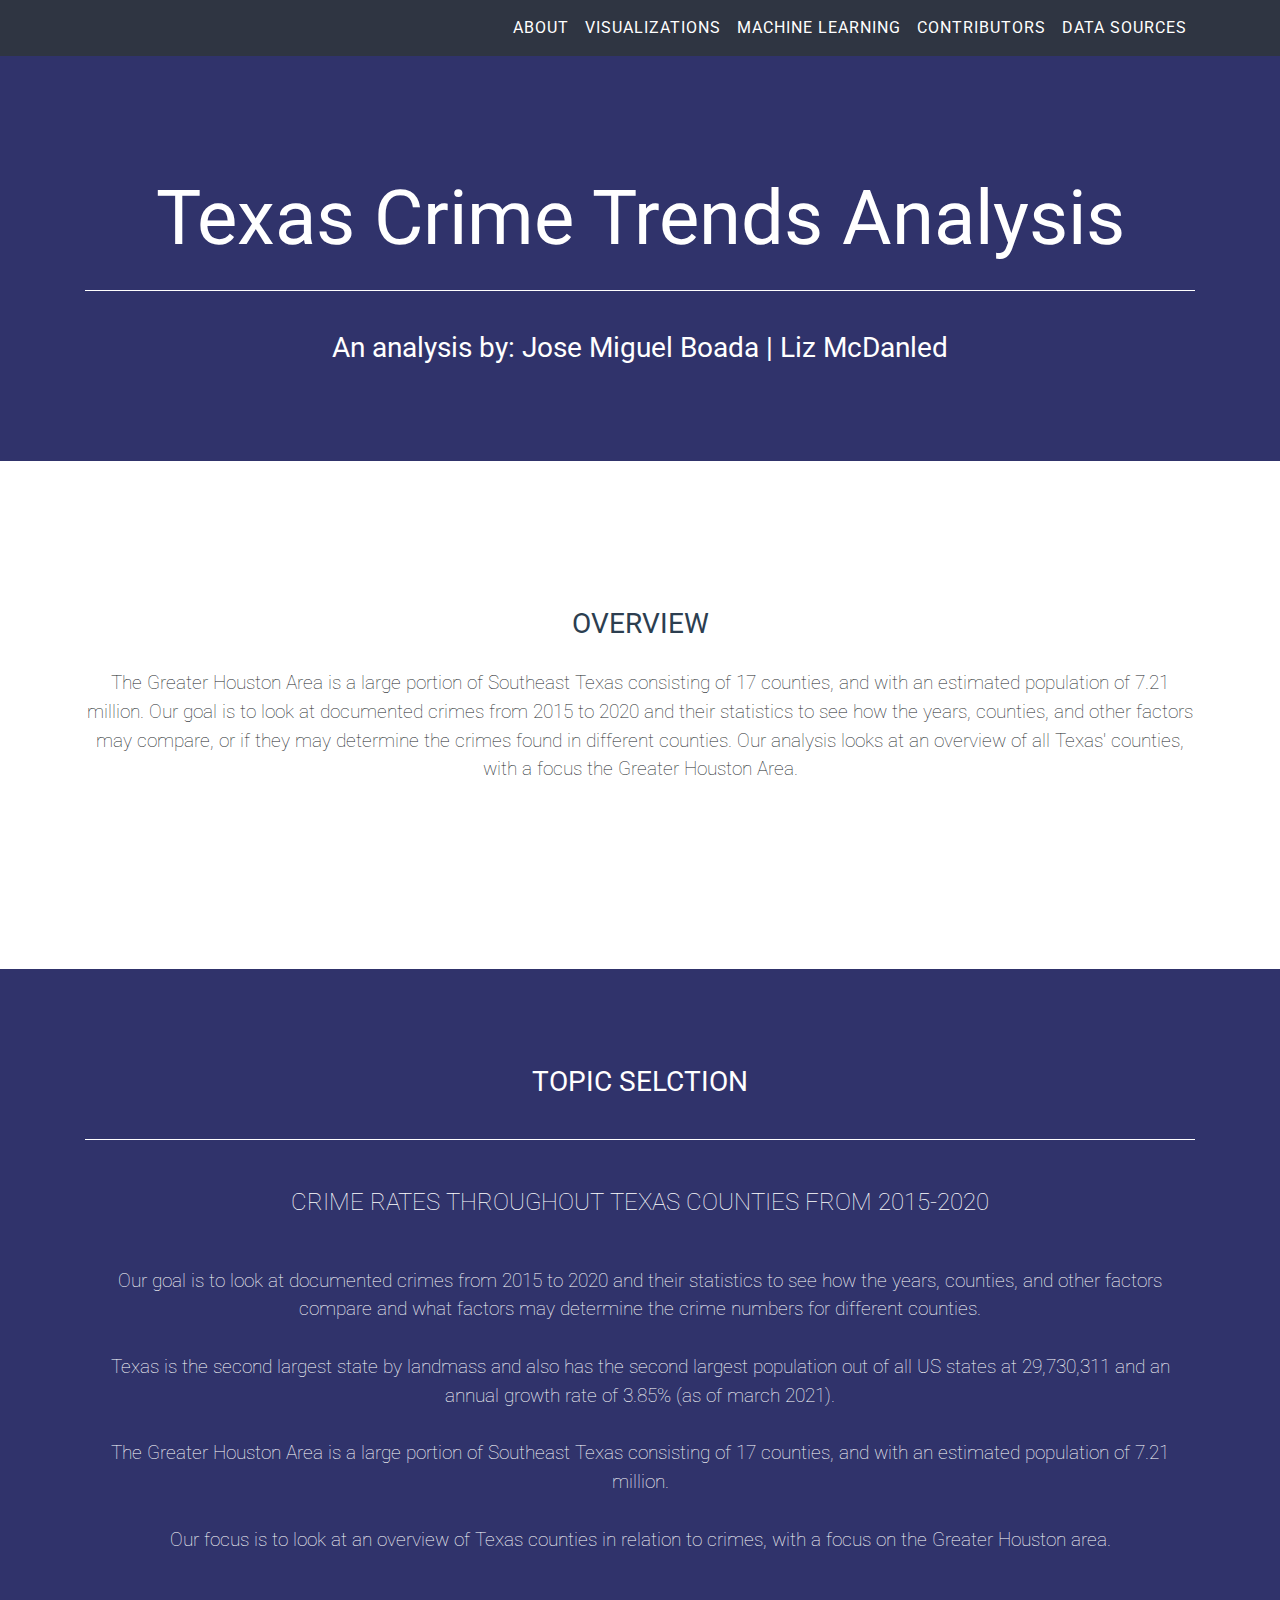
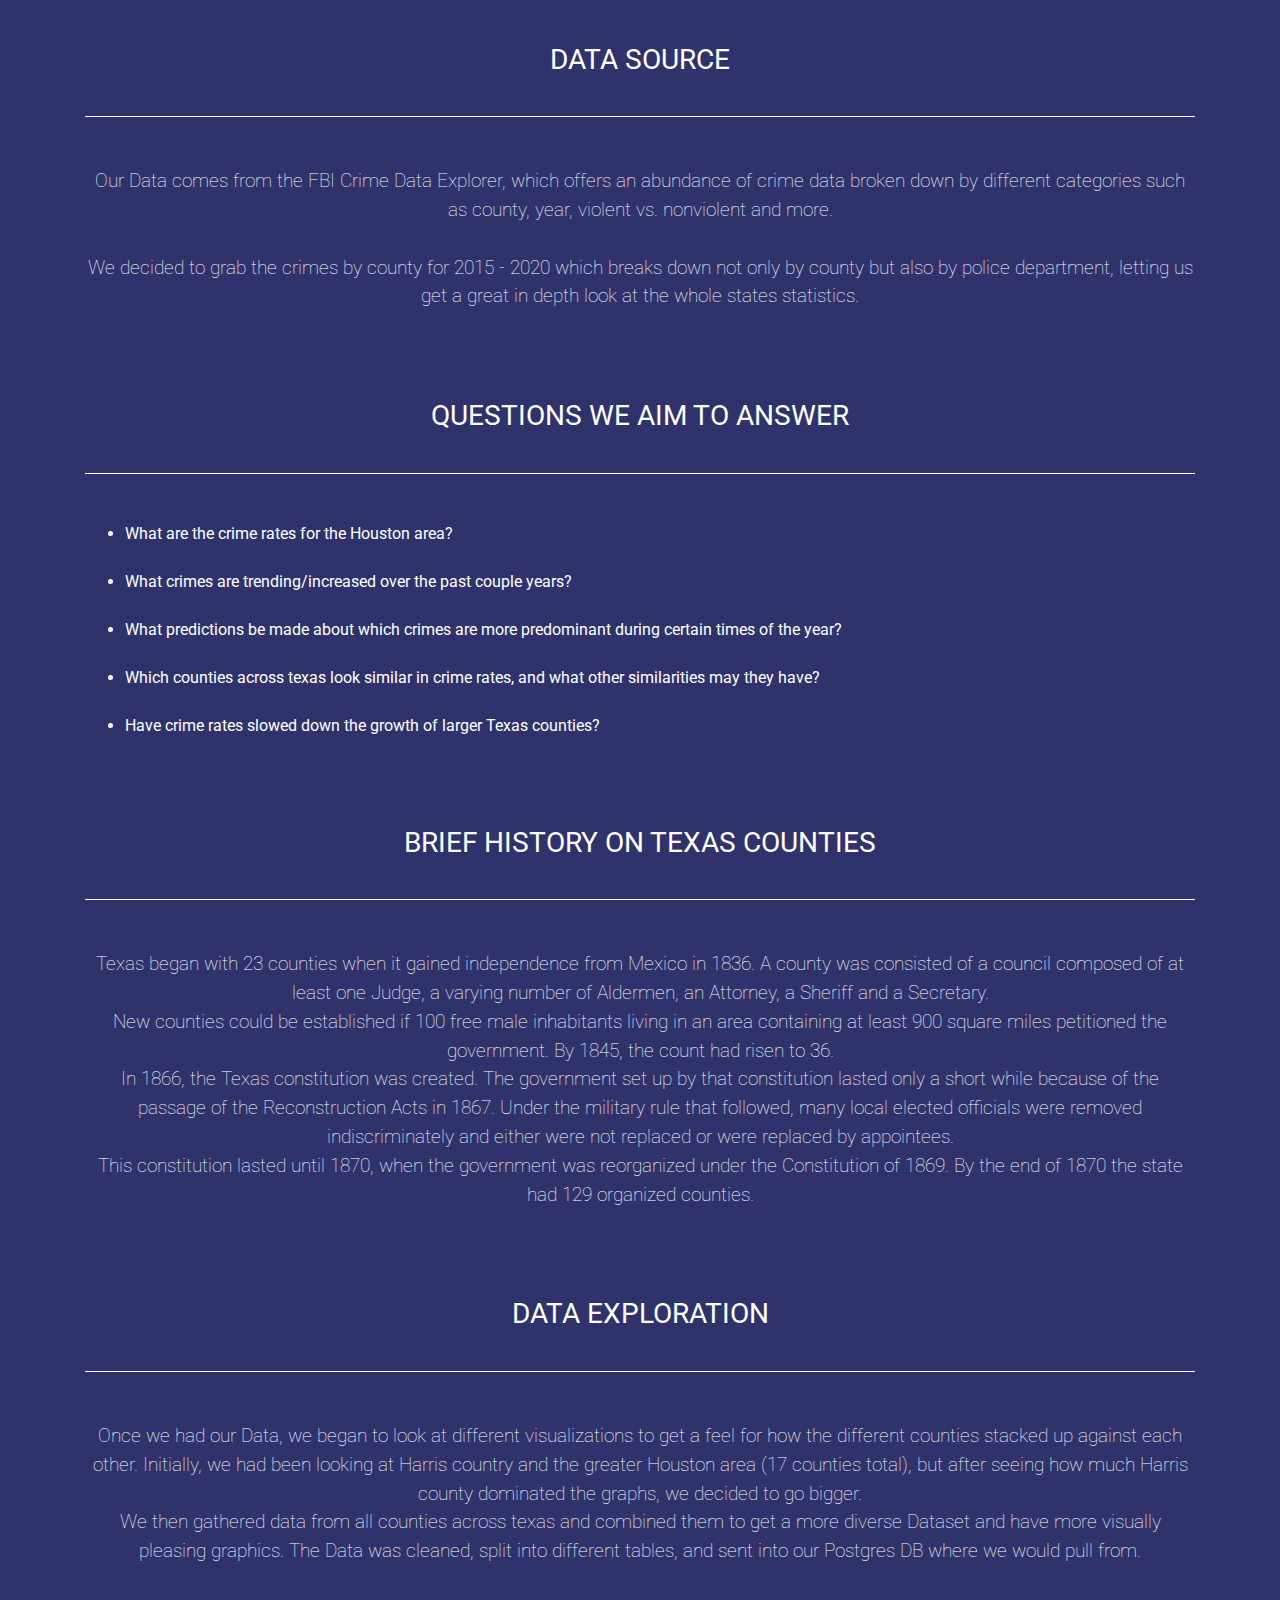
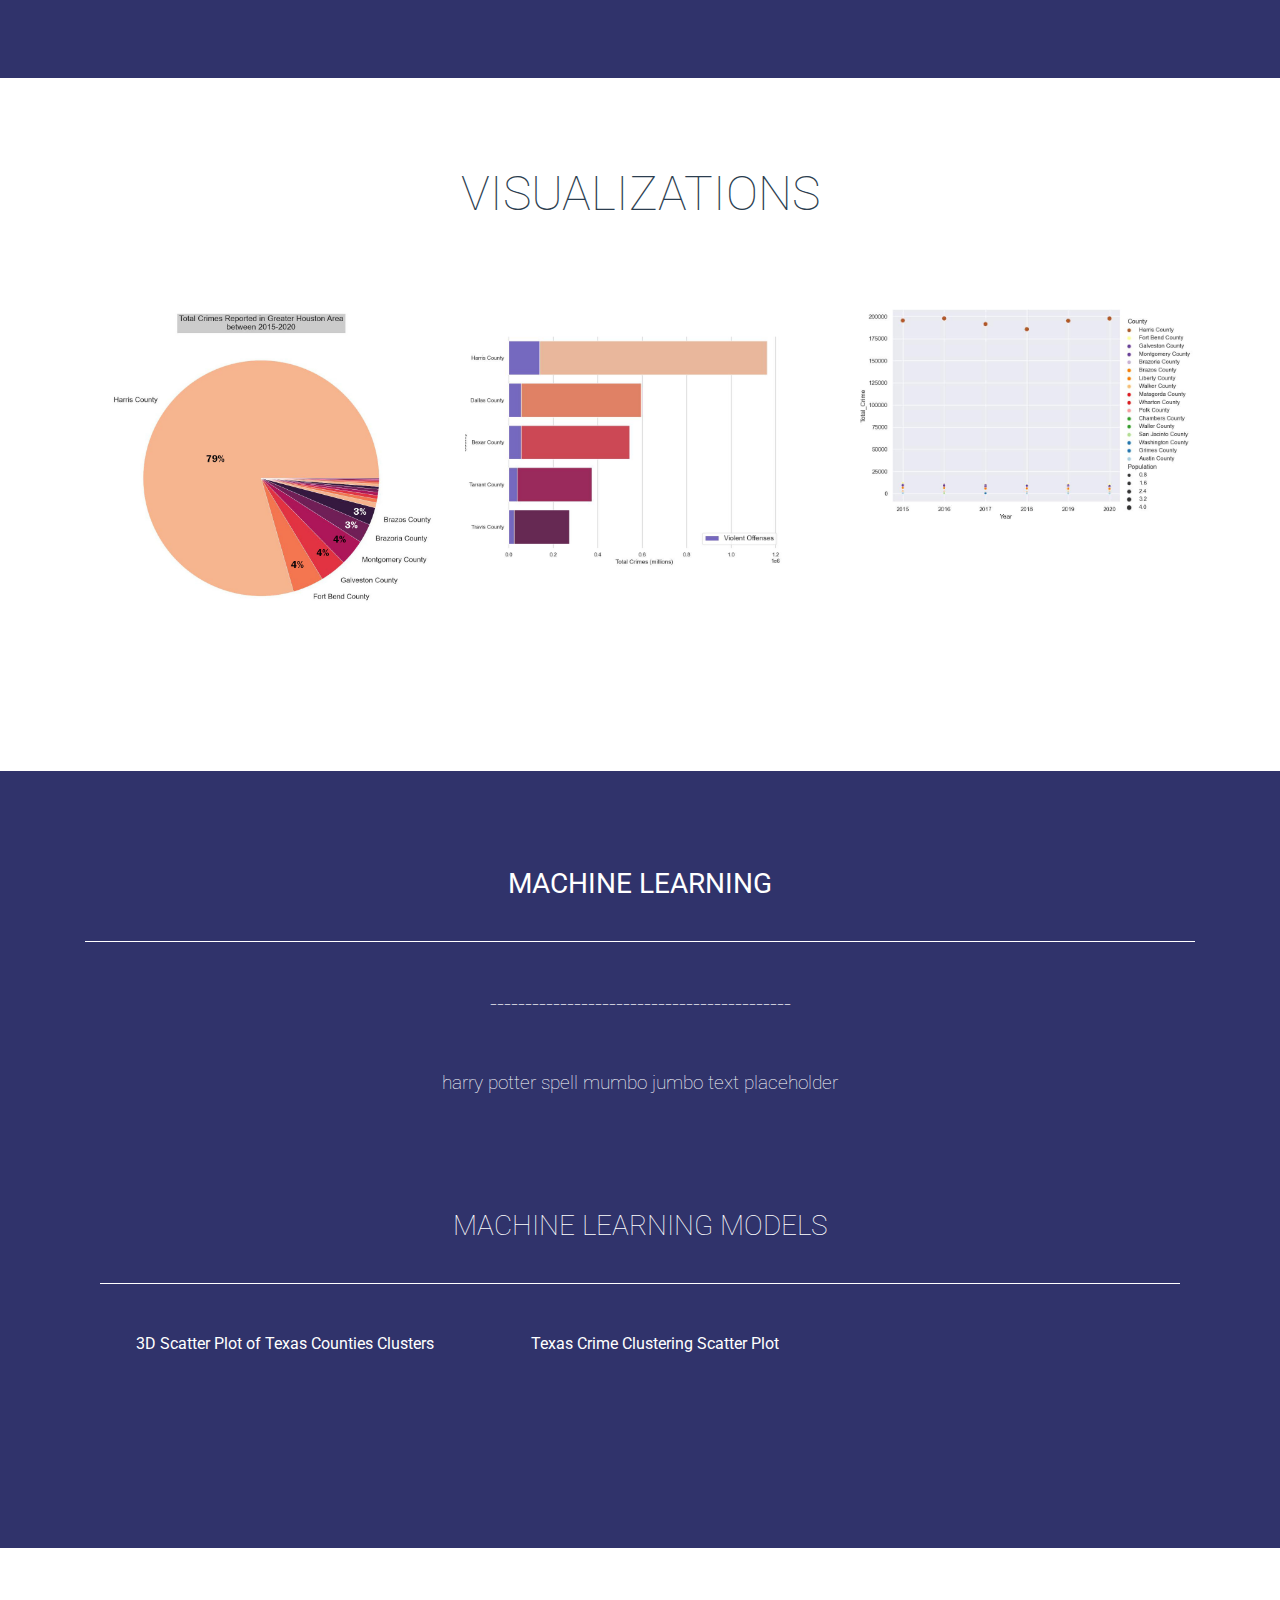
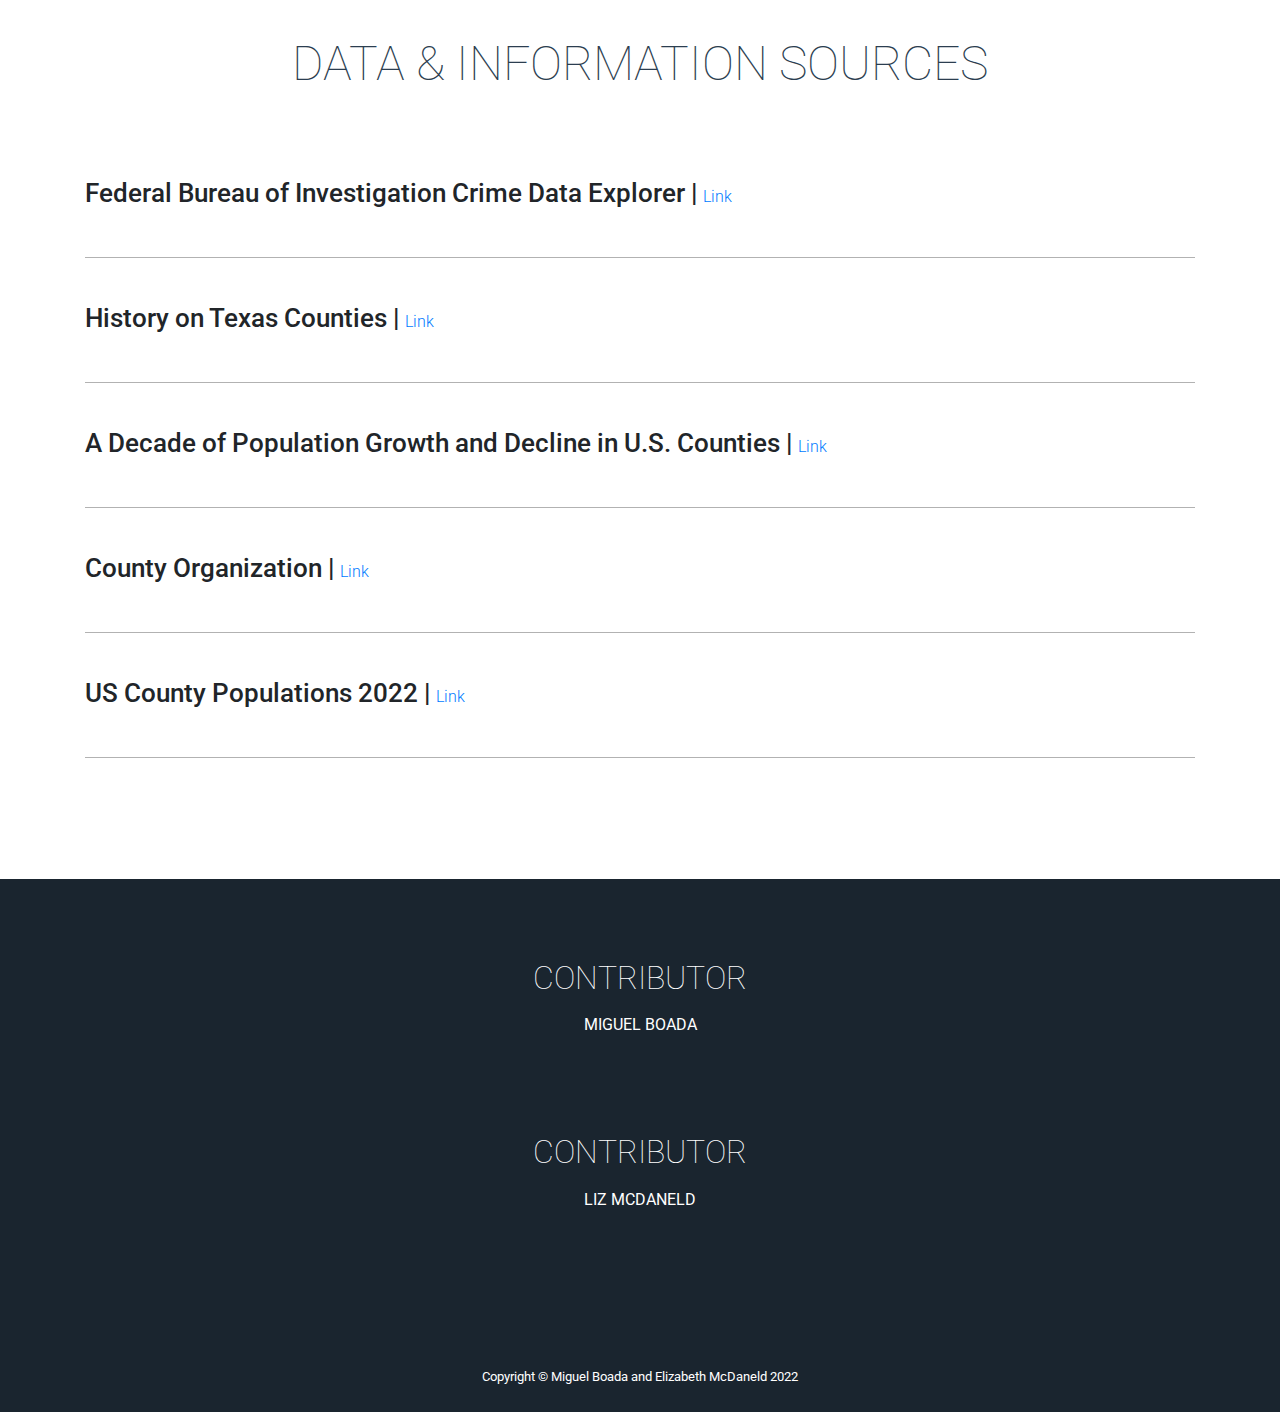
==== commit d5abc6d2: "Update index.html" ====
--- a/HTML_Deployment/index.html
+++ b/HTML_Deployment/index.html
@@ -38,17 +38,18 @@
                     <li class="nav-item">
                         <a class="nav-link" href="#about">About</a>
                     </li>
-                    <li class="nav-item">
-                        <a class="nav-link" href="#sources">Data Sources</a>
-                    </li>
+                    
                     <li class="nav-item">
                         <a class="nav-link " href="#visualization">visualizations</a>
                     </li>
                     <li class="nav-item">
-                        <a class="nav-link" href="#machine learning">Machine Learning</a>
+                        <a class="nav-link" href="#machinelearning">Machine Learning</a>
                     </li>
                     <li class="nav-item">
                         <a class="nav-link" href="#contributors">Contributors</a>
+                    </li>
+                    <li class="nav-item">
+                        <a class="nav-link" href="#sources">Data Sources</a>
                     </li>
                 </ul>
             </div>
@@ -67,21 +68,20 @@
         </div>
     </header>
 
-    <section class="brand-statement">
+    <section class="brand-statement text-center">
         <div class="container">
             <h3 class="text-center text-uppercase text-secondary mb-0">
-                    <b>Project Goals and Purpose</b>
+                    <b>Overview</b>
                 </h3>
                 <p>
                     <br>
                     The Greater Houston Area is a large portion of Southeast Texas 
                     consisting of 17 counties, and with an estimated population of 7.21 
-                    million. The goal is to look at documented crimes from 2015 to 
+                    million. Our goal is to look at documented crimes from 2015 to 
                     2020 and their statistics to see how the years, counties, 
-                    and other factors compare and what factors may determine the 
-                    crime numbers for different counties. 
-                    Our analysis looks at an overview of all Texas counties, 
-                    with a focus on Harris county and the greater Houston area.
+                    and other factors may compare, or if they may determine the crimes found 
+                    in different counties. Our analysis looks at an overview of all Texas' counties, 
+                    with a focus the Greater Houston Area.
                 </p>
             <hr class="star-dark mb-5" />
         </div>
@@ -97,7 +97,7 @@
             <hr class="star-light mb-5" />
 
             <h4 class="text-center text-uppercase text-white">
-                Crime Rates throughout Texas counties 2015-2020 
+                Crime Rates throughout Texas counties from 2015-2020 
             </h4>
             <!-- <hr class="star-light mb-5" /> -->
 
@@ -107,16 +107,19 @@
                 factors compare and what factors may determine the crime numbers 
                 for different counties.
                 <br>
+                <br>
                 Texas is the second largest state by landmass and also has the 
                 second largest population out of all US states at 29,730,311 and 
                 an annual growth rate of 3.85% (as of march 2021).
                 <br>
+                <br>
                 The Greater Houston Area is a large portion of Southeast Texas 
                 consisting of 17 counties, and with an estimated population of 
                 7.21 million. 
                 <br>
+                <br>
                 Our focus is to look at an overview of Texas counties in relation 
-                to crimes, with a focus on Harris county and the greater Houston 
+                to crimes, with a focus on the Greater Houston 
                 area. 
             </p>
 
@@ -133,7 +136,8 @@
                 Our Data comes from the FBI Crime Data Explorer, 
                 which offers an abundance of crime data broken down by 
                 different categories such as county, year, violent vs. 
-                nonviolent and much more. 
+                nonviolent and more. 
+                <br>
                 <br>
                 We decided to grab the crimes by county for 2015 - 2020 
                 which breaks down not only by county but also by police 
@@ -150,16 +154,18 @@
             </h3>
             <hr class="star-light mb-5" />
 
-            <p class="about-me text-center">
-                What are the crime rates for the Houston area?
-               <br>
-                What crimes are trending/increased over the past couple years?
-               <br>
-                What predictions be made about which crimes are more predominant during certain times of the year?
-               <br>
-                Which counties across texas look similar in crime rates, and what other similarities may they have?
-               <br>
-                Have crime rates slowed down the growth of larger Texas counties? 
+            <p class="list text-center">
+                <ul>
+                    <li>What are the crime rates for the Houston area?</li>
+                    <br>
+                    <li>What crimes are trending/increased over the past couple years?</li>
+                    <br>
+                    <li>What predictions be made about which crimes are more predominant during certain times of the year?</li>
+                    <br>
+                    <li>Which counties across texas look similar in crime rates, and what other similarities may they have?</li>
+                    <br>
+                    <li>Have crime rates slowed down the growth of larger Texas counties?</li> 
+                </ul>
             </p>
 
             <br>
@@ -254,11 +260,11 @@
                     <a class="visualizations-item d-block mx-auto" data-toggle="modal" data-target="#visualizations-modal-3">
                         <div class="visualizations-item-caption d-flex position-absolute h-100 w-100">
                             <div class="visualizations-item-caption-content my-auto w-100 text-center text-white">
-                                <p>Project #3</p>
+                                <p>Greater Houston Area Crime Totals from 2015 - 2020</p>
                                 <i class="fas fa-search-plus fa-2x"></i>
                             </div>
                         </div>
-                        <img class="img-fluid" src="assets/img/visualizations/project3.jpg" alt="" />
+                        <img class="img-fluid" src="assets/img/visualizations/Greater_Houston_Totals_Vs_Year.jpg" alt="" />
                     </a>
                 </div>
                 <div class="col-md-6 col-lg-4">
@@ -298,24 +304,60 @@
         </div>
     </section>
 
-<!-- About Section -->
-<section class="bg-primary text-white mb-0" id="machine learning">
-    <div class="container">
-        <h3 class="text-center text-uppercase text-white">
-            <b>Machine Learning</b>
-        </h3>
-        <hr class="star-light mb-5" />
-
-        <h4 class="text-center text-uppercase text-white">
-            ------------------------------------------- 
-        </h4>
-        <!-- <hr class="star-light mb-5" /> -->
-
-        <p class="about-me text-center">
-            harry potter spell mumbo jumbo text placeholder 
-        </p>
-    </div>
-</section>
+    <!-- Machine Learning Section -->
+    <section class="bg-primary text-white mb-0" id="machinelearning">
+        <div class="container">
+            <h3 class="text-center text-uppercase text-white">
+                <b>Machine Learning</b>
+            </h3>
+            <hr class="star-light mb-5" />
+            <h4 class="text-center text-uppercase text-white">
+                ------------------------------------------- 
+            </h4>
+            <!-- <hr class="star-light mb-5" /> -->
+
+            <p class="about-me text-center">
+                harry potter spell mumbo jumbo text placeholder 
+            </p>
+            
+            <section class="machinelearning" id="machinelearning">
+                <div class="container">
+                    <h3 class="text-center text-uppercase text-white mb-0">
+                        Machine Learning Models
+                    </h3>
+                    <hr class="star-dark mb-5" />
+
+                    <div class="row">
+                        <div class="col-md-6 col-lg-4">
+                            <a class="machinelearning-item d-block mx-auto" data-toggle="modal" data-target="#machinelearning-modal-1">
+                                <div class="machinelearning-item-caption d-flex position-absolute h-100 w-100">
+                                    <div class="machinelearning-item-caption-content my-auto w-100 text-center text-white">
+                                        <p>3D Scatter Plot of Texas Counties Clusters</p>
+                                        <i class="fas fa-search-plus fa-2x"></i>
+                                    </div>
+                                </div>
+                                <img class="img-fluid" src="assets\img\visualizations\Texas_Counties_Clustering_3d_scatter2.png" alt="" />
+                            </a>
+                        </div>
+
+                    
+                        <div class="col-md-6 col-lg-4">
+                            <a class="machinelearning-item d-block mx-auto" data-toggle="modal" data-target="#machinelearning-modal-2">
+                                <div class="machinelearning-item-caption d-flex position-absolute h-100 w-100">
+                                    <div class="machinelearning-item-caption-content my-auto w-100 text-center text-white">
+                                        <p>Texas Crime Clustering Scatter Plot</p>
+                                        <i class="fas fa-search-plus fa-2x"></i>
+                                    </div>
+                                </div>
+                                <img class="img-fluid" src="assets\img\visualizations\Texas_Counties_Clustering2.png" alt="" />
+                            </a>
+                        </div>
+
+                    </div>
+                </div>
+            </section>        
+        </div>
+    </section>
 
 
 
@@ -506,10 +548,10 @@
                 <div class="row">
                     <div class="col-lg-8 mx-auto">
                         <h2 class="text-secondary text-uppercase mb-0">
-                            Project Name
+                            Greater Houston Area Crime Totals from 2015 - 2020
                         </h2>
                         <hr class="star-dark mb-5" />
-                        <img class="img-fluid mb-5" src="img/visualizations/project3.jpg" alt="" />
+                        <img class="img-fluid mb-5" src="assets/img/visualizations/Greater_Houston_Totals_Vs_Year.jpg" alt="" />
                         <p class="mb-5">
                             Lorem ipsum dolor sit amet, consectetur
                             adipisicing elit. Mollitia neque assumenda ipsam
@@ -632,6 +674,68 @@
         </div>
     </div>
 
+<!--machine learning Modals: These are what open up when you click on each project. Replace the information as needed. -->
+    <!-- machine learning Modal 1 -->
+    <div class="modal machinelearning-modal mfp-hide" id="machinelearning-modal-1">
+        <div class="machinelearning-modal-dialog bg-white">
+            <a class="close-button machinelearning-modal-dismiss" href="#" data-dismiss="modal">
+                <i class="fa fa-2x fa-times close-link"></i>
+            </a>
+            <div class="container text-center">
+                <div class="row">
+                    <div class="col-lg-8 mx-auto">
+                        <h2 class="text-secondary text-uppercase mb-0">
+                            3D Scatter Plot of Texas Counties Clusters
+                        </h2>
+                        <hr class="star-dark mb-5" />
+                        <img class="img-fluid mb-5" src="assets\img\visualizations\Texas_Counties_Clustering_3d_scatter2.png" alt="" />
+                        <p class="mb-5">
+                            Lorem ipsum dolor sit amet, consectetur
+                            adipisicing elit. Mollitia neque assumenda ipsam
+                            nihil, molestias magnam, recusandae quos quis
+                            inventore quisquam velit asperiores, vitae?
+                            Reprehenderit soluta, eos quod consequuntur
+                            itaque. Nam.
+                        </p>
+                        <a class="btn btn-primary machinelearning-modal-dismiss" href="https://github.com/MiguelB512/Texas_Crime_Trends/blob/Machine_Learning/ML_Exploring/Unsupervised_ML_Clustering.ipynb" target="_blank">
+                            View Code</a>
+                    </div>
+                </div>
+            </div>
+        </div>
+    </div>
+
+    <!-- ML Modal 2 -->
+    <div class="modal machinelearning-modal mfp-hide" id="machinelearning-modal-2">
+        <div class="machinelearning-modal-dialog bg-white">
+            <a class="close-button machinelearning-modal-dismiss" href="#" data-dismiss="modal">
+                <i class="fa fa-2x fa-times close-link"></i>
+            </a>
+            <div class="container text-center">
+                <div class="row">
+                    <div class="col-lg-8 mx-auto">
+                        <h2 class="text-secondary text-uppercase mb-0">
+                            Texas Crime Clustering Scatter Plot
+                        </h2>
+                        <hr class="star-dark mb-5" />
+                        <img class="img-fluid mb-5" src="assets\img\visualizations\Texas_Counties_Clustering2.png" alt="" />
+                        <p class="mb-5">
+                            Lorem ipsum dolor sit amet, consectetur
+                            adipisicing elit. Mollitia neque assumenda ipsam
+                            nihil, molestias magnam, recusandae quos quis
+                            inventore quisquam velit asperiores, vitae?
+                            Reprehenderit soluta, eos quod consequuntur
+                            itaque. Nam.
+                        </p>
+                        <a class="btn btn-primary machinelearning-modal-dismiss" href="https://github.com/MiguelB512/Texas_Crime_Trends/blob/Machine_Learning/ML_Exploring/Unsupervised_ML_Clustering.ipynb" target="_blank">
+                            View Code</a>
+                    </div>
+                </div>
+            </div>
+        </div>
+    </div>
+
+
     <!-- Bootstrap core JavaScript -->
     <script src="https://code.jquery.com/jquery-3.3.1.slim.min.js"
         integrity="sha384-q8i/X+965DzO0rT7abK41JStQIAqVgRVzpbzo5smXKp4YfRvH+8abtTE1Pi6jizo"
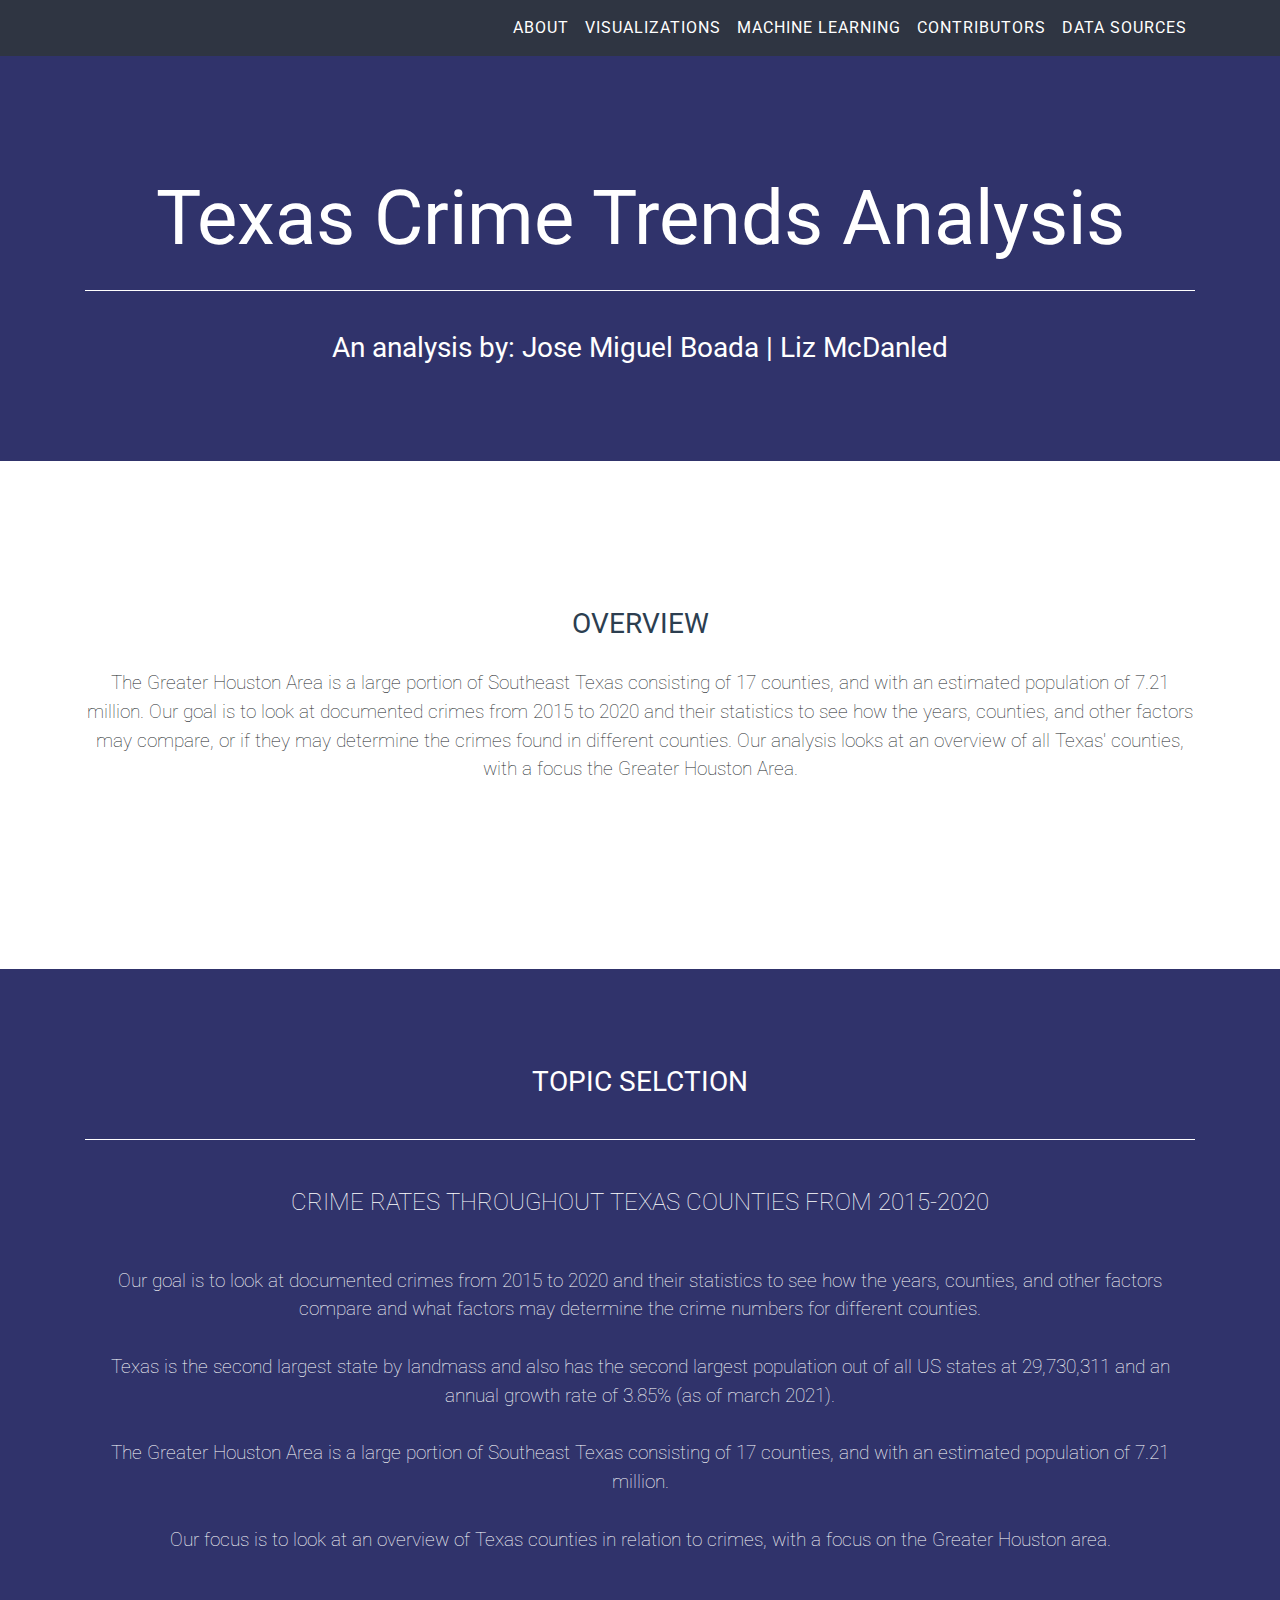
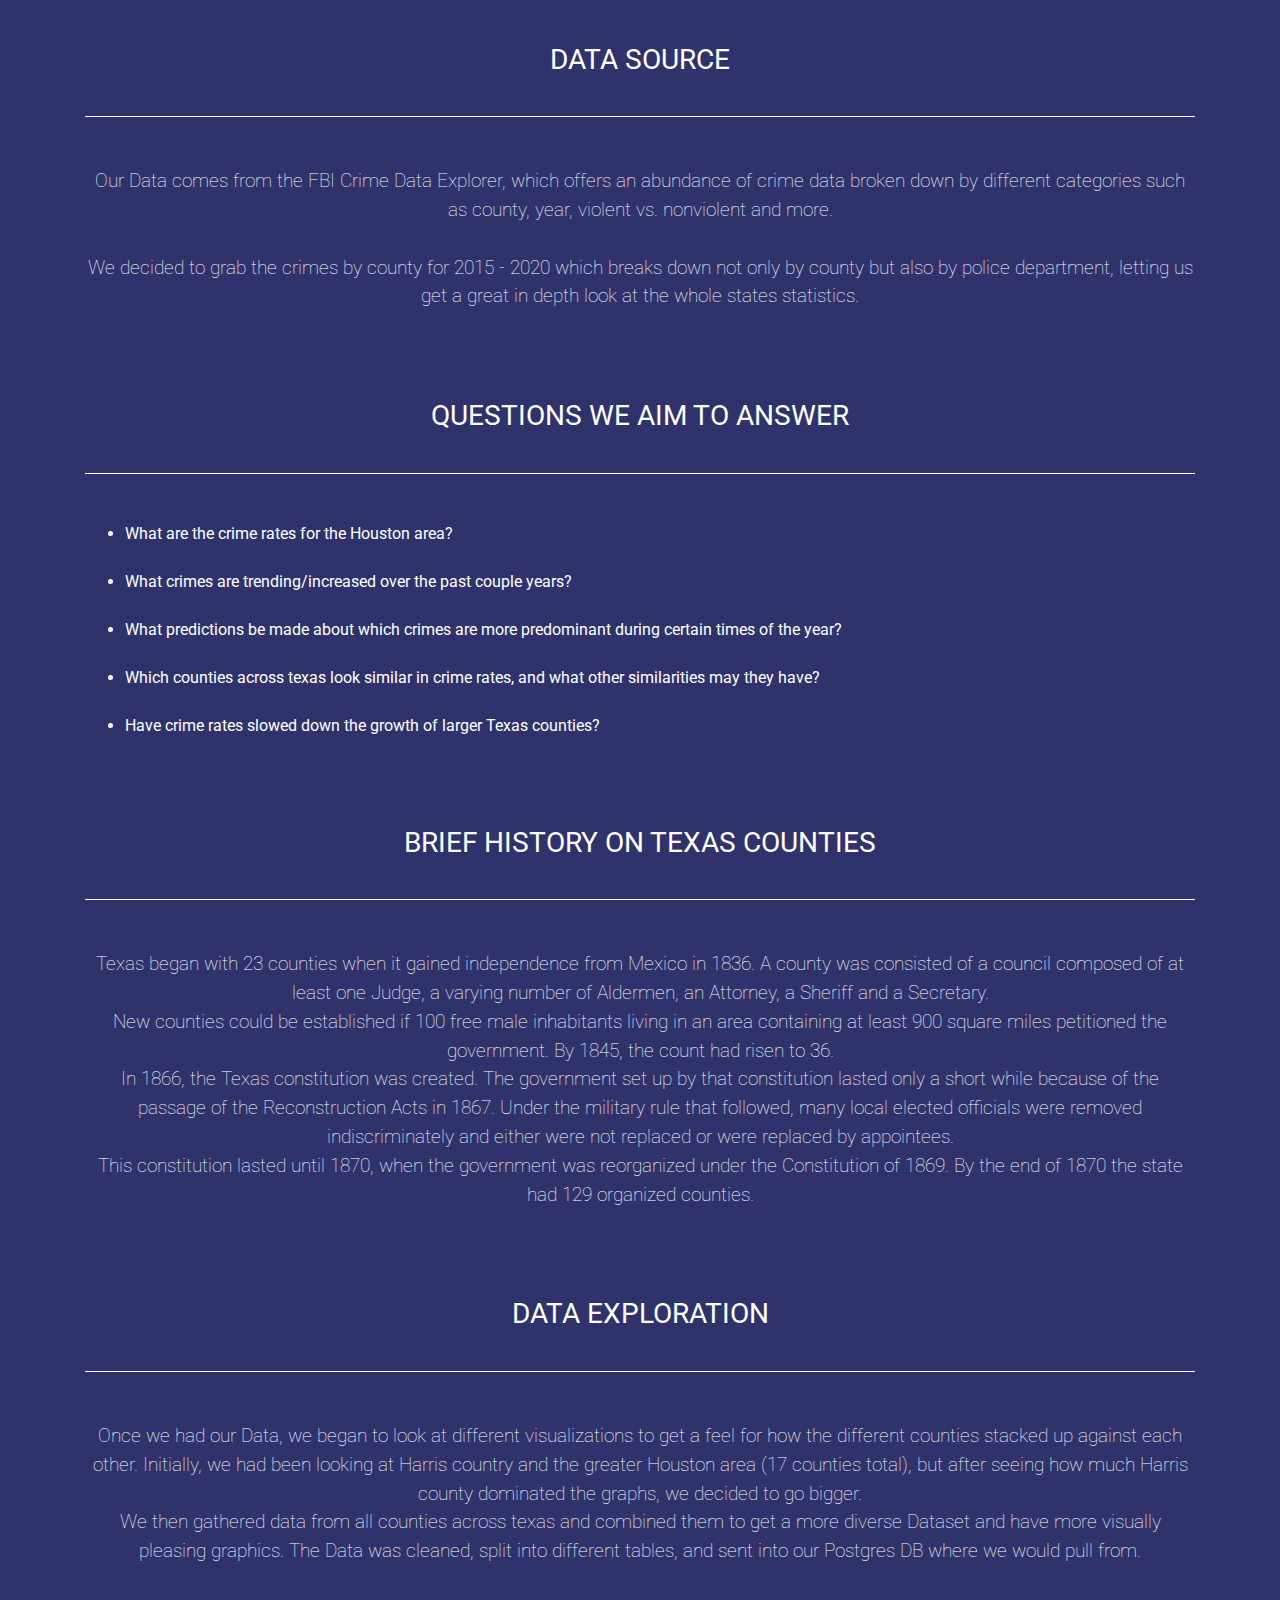
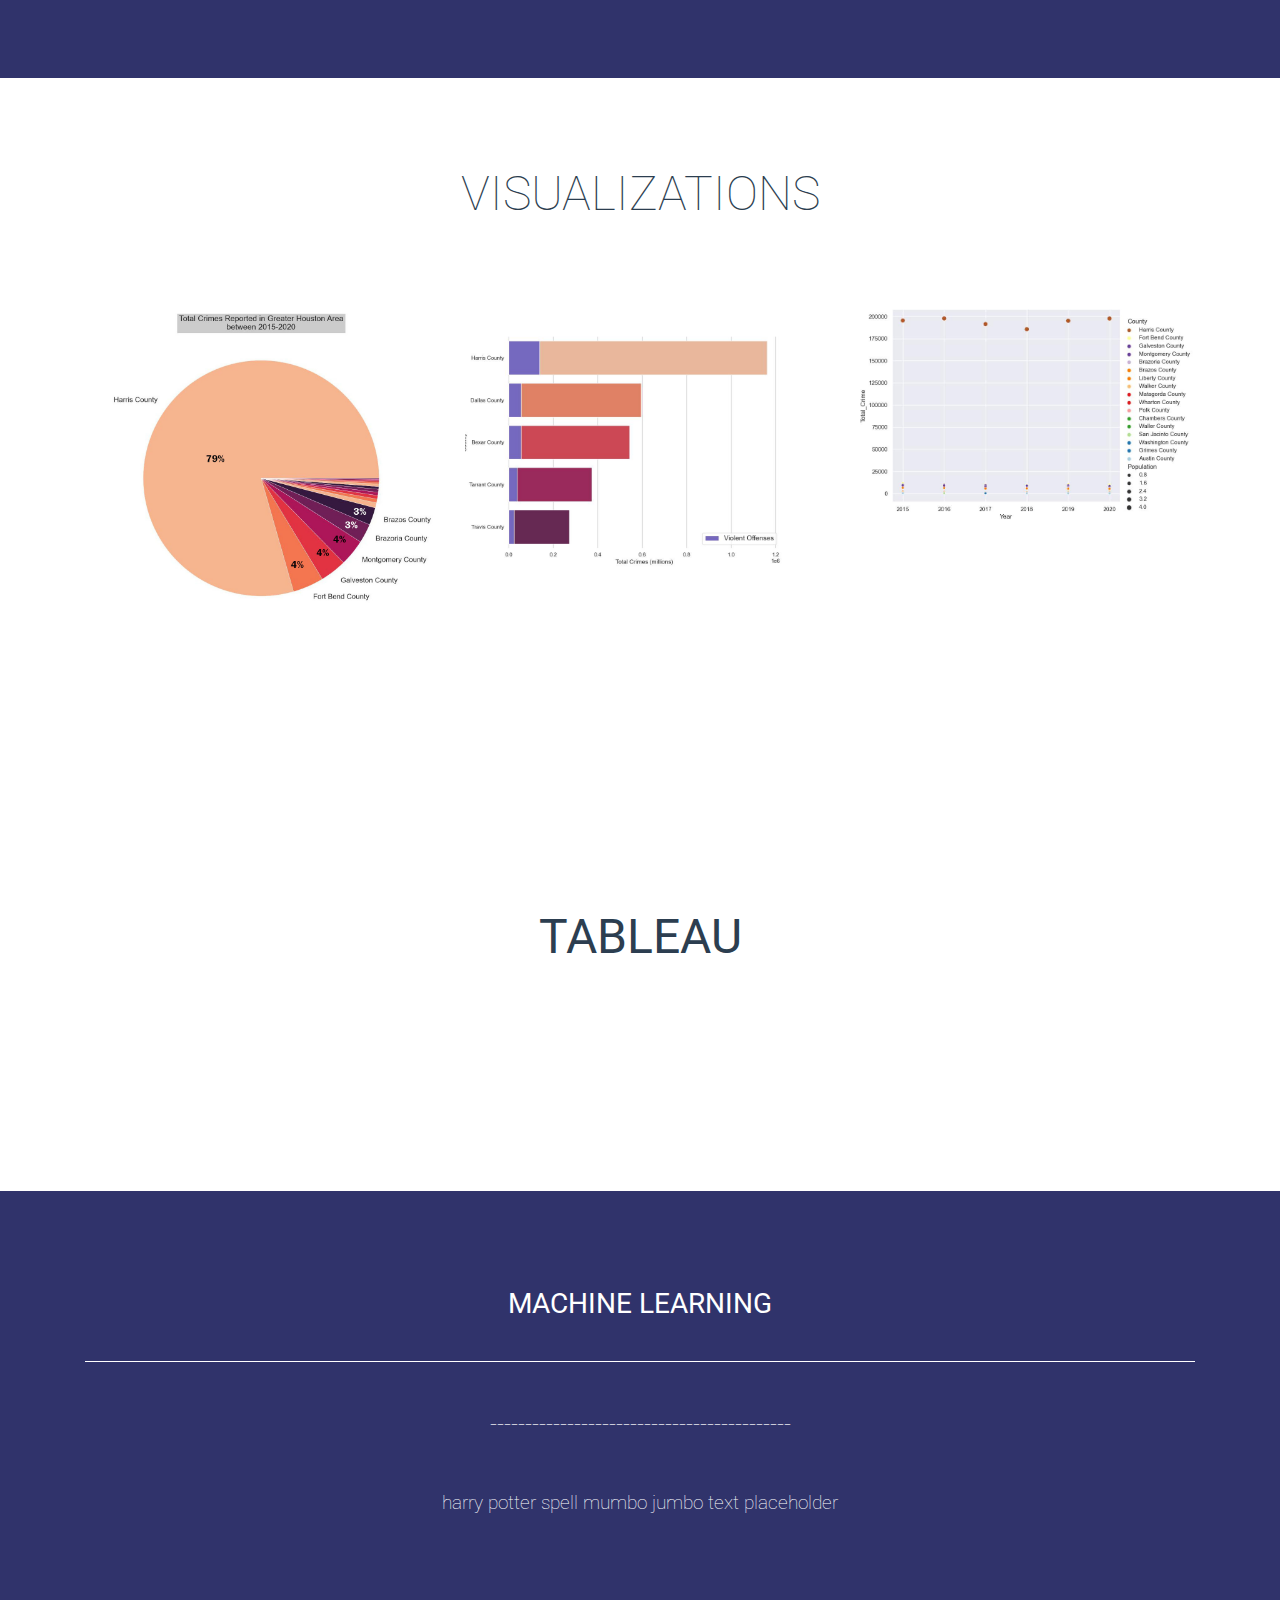
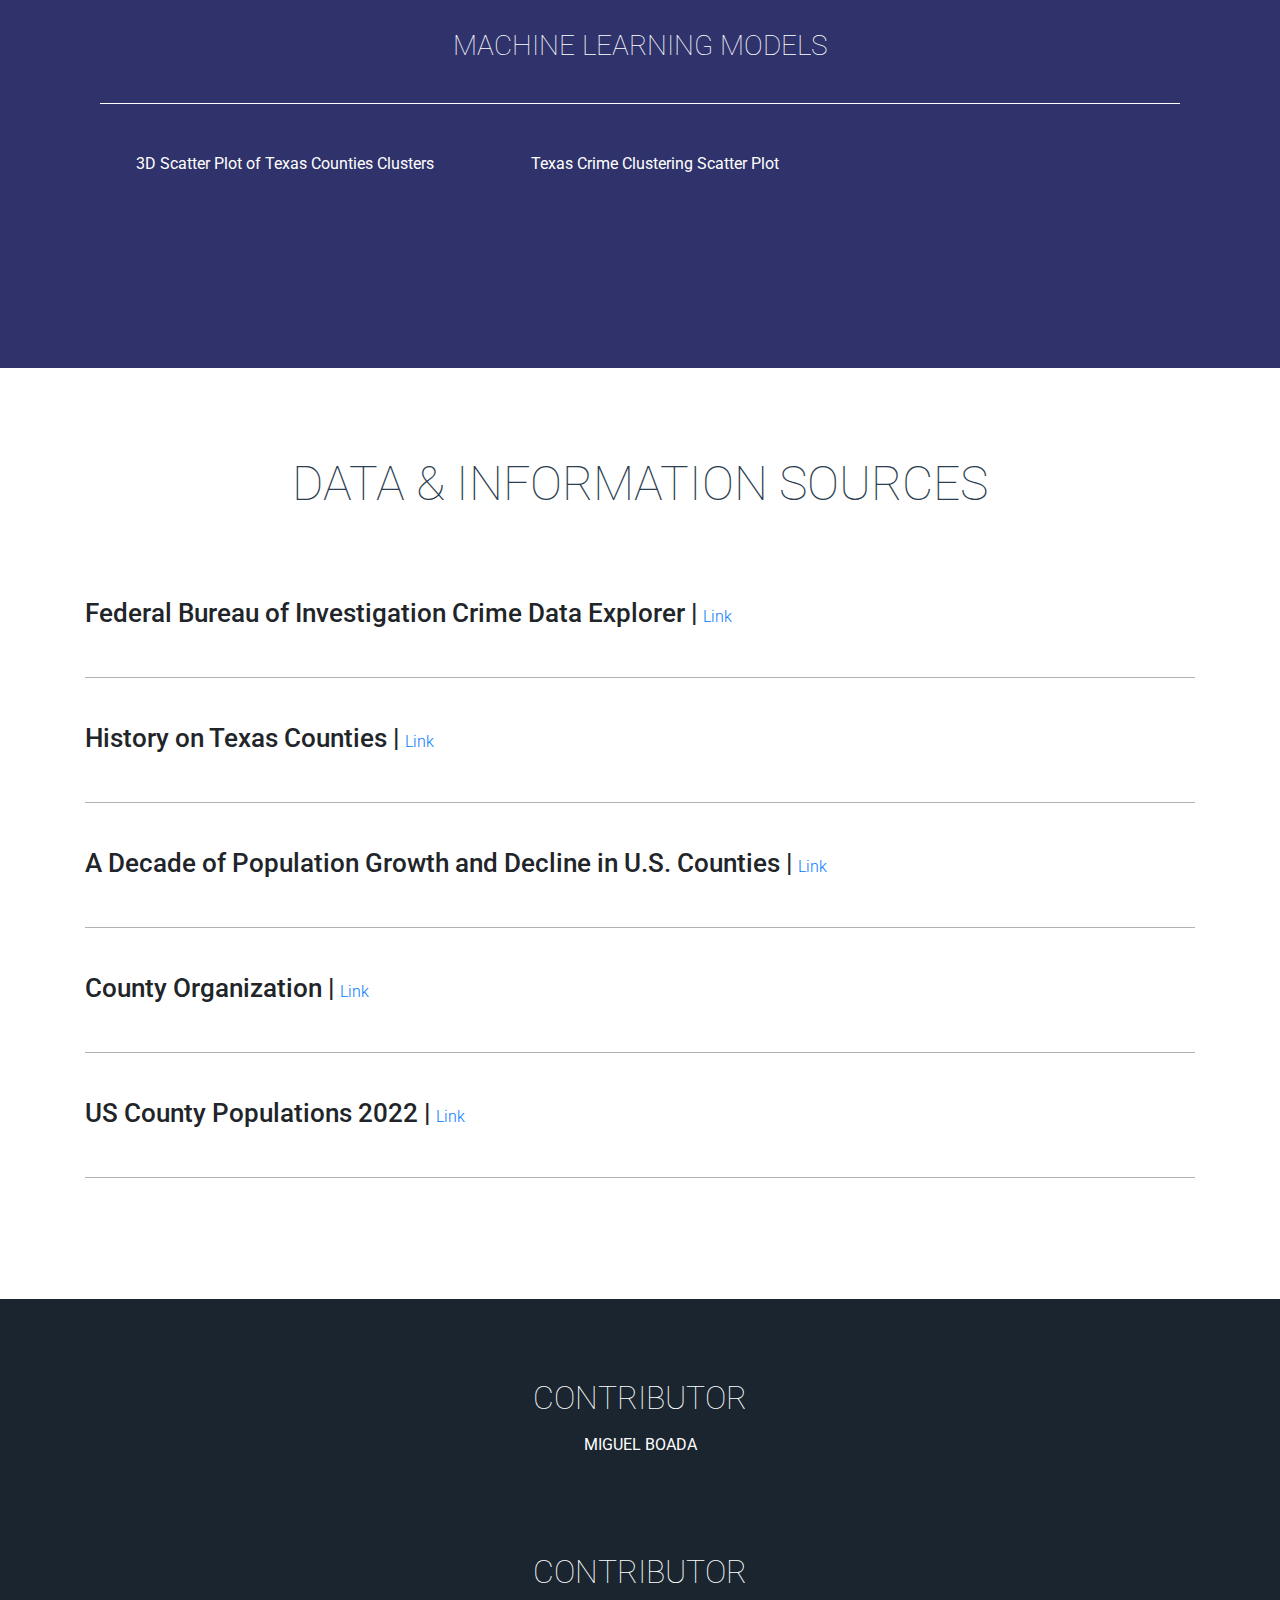
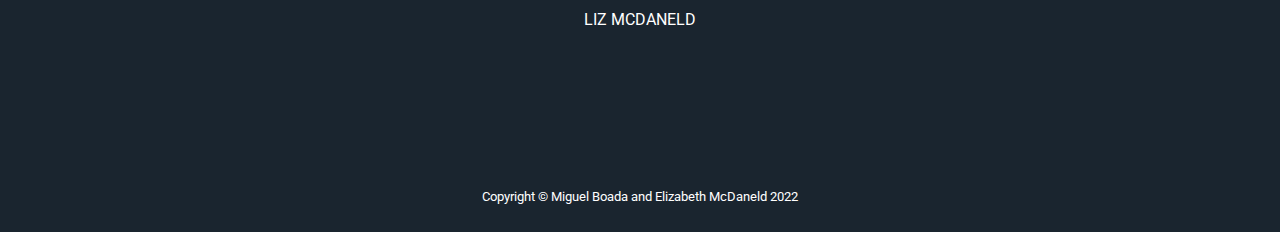
==== commit cdf1b1b4: "Update index.html" ====
--- a/HTML_Deployment/index.html
+++ b/HTML_Deployment/index.html
@@ -301,6 +301,47 @@
                     </a>
                 </div>
             </div>
+        </div>
+    </section>
+    
+    <section class="brand-statement text-center">
+        <div class="container">
+            <h2 class="text-center text-uppercase text-secondary mb-0">
+                <b>Tableau</b>
+            </h2>
+            <hr class="star-dark mb-5" />
+                <div class='tableauPlaceholder' id='viz1665536635425' style='position: relative'><noscript>
+                    <a href='#'><img alt=' '
+                     src='https:&#47;&#47;public.tableau.com&#47;static&#47;images&#47;Cr&#47;CrimeAnalysisRiceFinal&#47;TopFiveCountiesbyPopandCrime&#47;1_rss.png' 
+                     style='border: none' />
+                    </a>
+                    </noscript>
+                    <object class='tableauViz'  style='display:none;'>
+                        <param name='host_url' value='https%3A%2F%2Fpublic.tableau.com%2F' /> 
+                        <param name='embed_code_version' value='3' /> 
+                        <param name='site_root' value='' />
+                        <param name='name' value='CrimeAnalysisRiceFinal&#47;TopFiveCountiesbyPopandCrime' />
+                        <param name='tabs' value='yes' />
+                        <param name='toolbar' value='yes' />
+                        <param name='static_image' value='https:&#47;&#47;public.tableau.com&#47;static&#47;images&#47;Cr&#47;CrimeAnalysisRiceFinal&#47;TopFiveCountiesbyPopandCrime&#47;1.png' /> 
+                        <param name='animate_transition' value='yes' />
+                        <param name='display_static_image' value='yes' />
+                        <param name='display_spinner' value='yes' />
+                        <param name='display_overlay' value='yes' />
+                        <param name='display_count' value='yes' />
+                        <param name='language' value='en-US' />
+                        <param name='filter' value='publish=yes' />
+                    </object>
+                </div>                
+                <script type='text/javascript'>                    
+                    var divElement = document.getElementById('viz1665536635425');                    
+                    var vizElement = divElement.getElementsByTagName('object')[0];                    
+                    vizElement.style.width='100%';vizElement.style.height=(divElement.offsetWidth*0.75)+'px';                    
+                    var scriptElement = document.createElement('script');                    
+                    scriptElement.src = 'https://public.tableau.com/javascripts/api/viz_v1.js';                    
+                    vizElement.parentNode.insertBefore(scriptElement, vizElement);                
+                </script>
+            <hr class="star-dark mb-5" />
         </div>
     </section>
 
